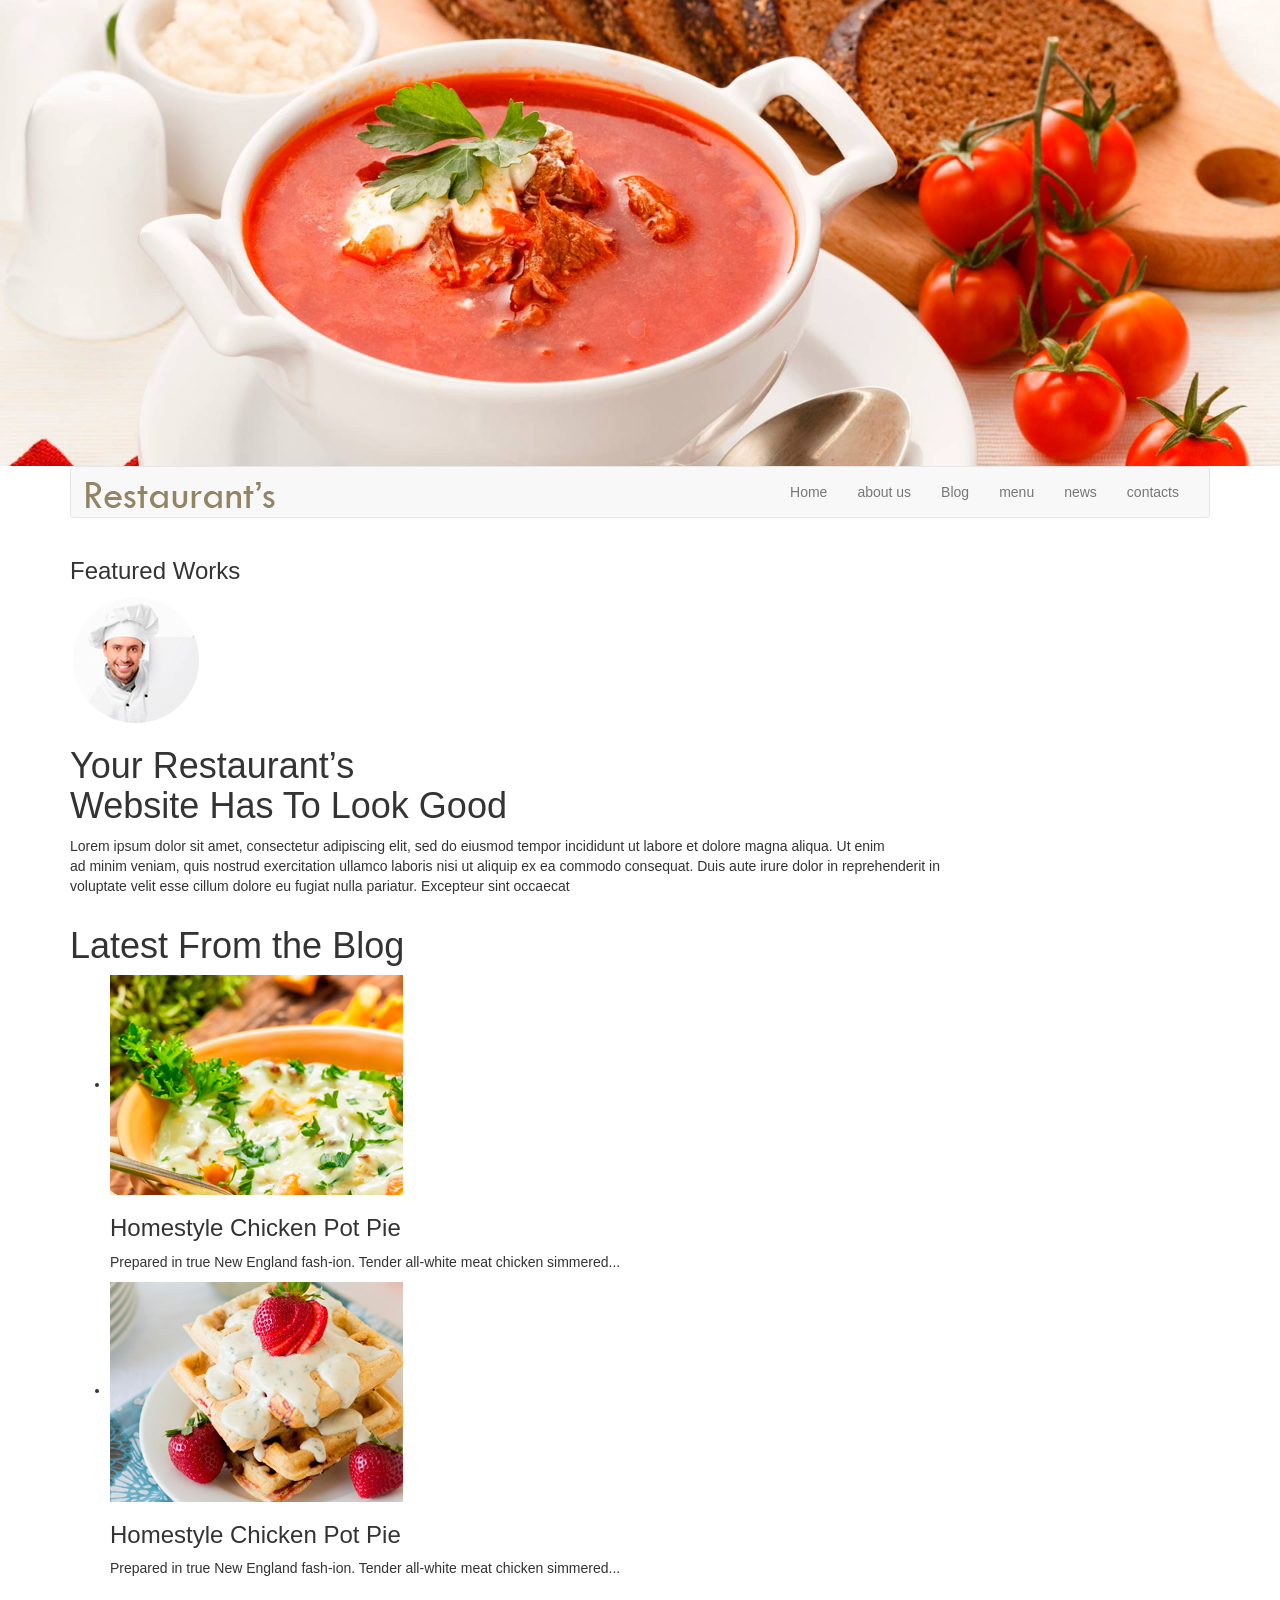
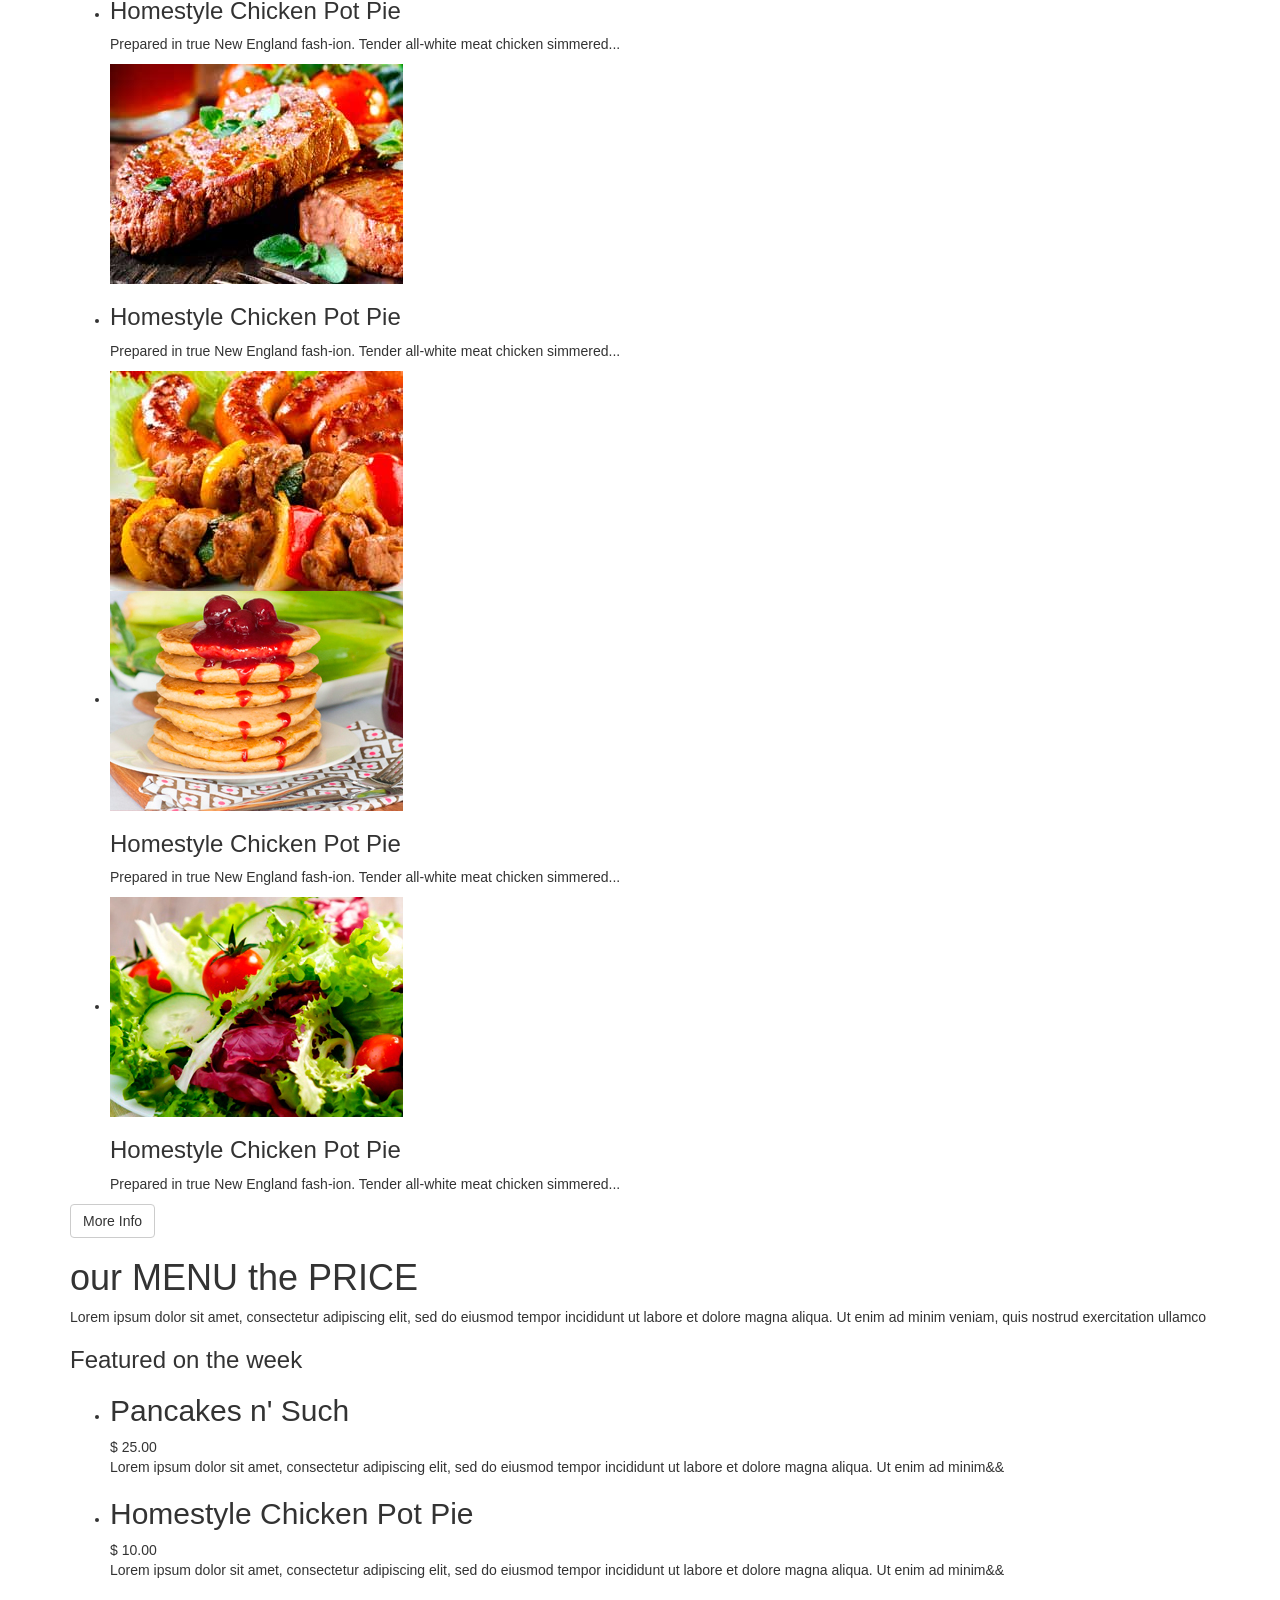
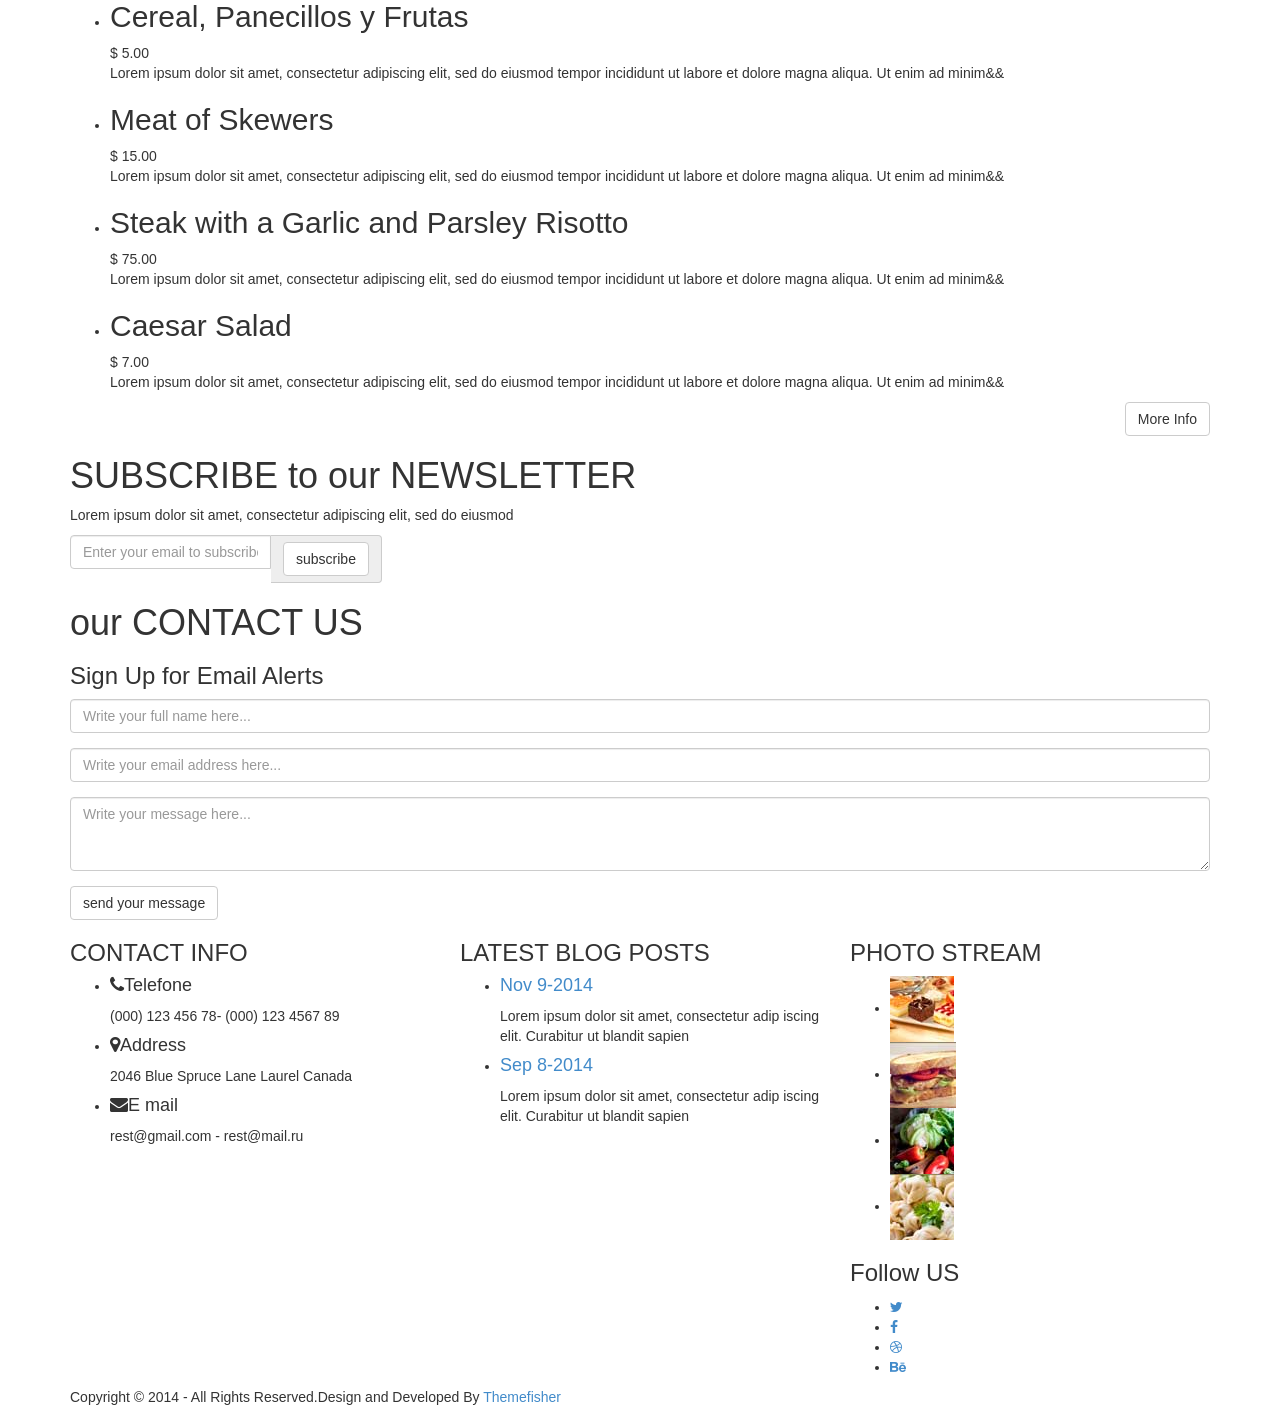
==== index.html @ 75c84257 "Initial commit" ====
<!DOCTYPE html>
<html class="no-js">

<head>
	<meta charset="utf-8">
	<meta http-equiv="X-UA-Compatible" content="IE=edge">
	<title>Restaurant One Page HTML5 Template</title>
	<meta name="description" content="">
	<meta name="viewport" content="width=device-width, initial-scale=1">
	<!-- CSS
        ================================================ -->
	<!-- Owl Carousel -->
	<link rel="stylesheet" href="css/owl.carousel.css">
	<!-- bootstrap.min css -->
	<link rel="stylesheet" href="css/bootstrap.min.css">
	<!-- Font-awesome.min css -->
	<link rel="stylesheet" href="css/font-awesome.min.css">
	<!-- Main Stylesheet -->
	<link rel="stylesheet" href="css/animate.min.css">

	<link rel="stylesheet" href="css/main.css">
	<!-- Responsive Stylesheet -->
	<link rel="stylesheet" href="css/responsive.css">
	<!-- Js -->
	<script src="js/vendor/modernizr-2.6.2.min.js"></script>
	<!-- <script src="//ajax.googleapis.com/ajax/libs/jquery/1.10.2/jquery.min.js"></script> -->
	<script>
		window.jQuery || document.write('<script src="js/vendor/jquery-1.10.2.min.js"><\/script>')
	</script>
	<script src="js/jquery.nav.js"></script>
	<script src="js/jquery.sticky.js"></script>
	<script src="js/bootstrap.min.js"></script>
	<script src="js/plugins.js"></script>
	<script src="js/wow.min.js"></script>
	<script src="js/main.js"></script>
</head>

<body>
	<!--
	header-img start 
	============================== -->
	<section id="hero-area">
		<img class="img-responsive" src="images/header.jpg" alt="">
	</section>
	<!--
    Header start 
	============================== -->
	<nav id="navigation">
		<div class="container">
			<div class="row">
				<div class="col-md-12">
					<div class="block">
						<nav class="navbar navbar-default">
							<div class="container-fluid">
								<!-- Brand and toggle get grouped for better mobile display -->
								<div class="navbar-header">
									<button type="button" class="navbar-toggle collapsed" data-toggle="collapse"
										data-target="#bs-example-navbar-collapse-1">
										<span class="sr-only">Toggle navigation</span>
										<span class="icon-bar"></span>
										<span class="icon-bar"></span>
										<span class="icon-bar"></span>
									</button>
									<a class="navbar-brand" href="#">
										<img src="images/logo.png" alt="Logo">
									</a>

								</div>

								<!-- Collect the nav links, forms, and other content for toggling -->
								<div class="collapse navbar-collapse" id="bs-example-navbar-collapse-1">
									<ul class="nav navbar-nav navbar-right" id="top-nav">
										<li><a href="#hero-area">Home</a></li>
										<li><a href="#about-us">about us</a></li>
										<li><a href="#blog">Blog</a></li>
										<li><a href="#price">menu</a></li>
										<li><a href="#subscribe">news</a></li>
										<li><a href="#contact-us">contacts</a></li>
									</ul>
								</div><!-- /.navbar-collapse -->
							</div><!-- /.container-fluid -->
						</nav>
					</div>
				</div><!-- .col-md-12 close -->
			</div><!-- .row close -->
		</div><!-- .container close -->
	</nav><!-- header close -->
	<!--
    Slider start
    ============================== -->
	<section id="slider">
		<div class="container">
			<div class="row">
				<div class="col-md-12">
					<div class="block wow fadeInUp" data-wow-duration="500ms" data-wow-delay="300ms">
						<div class="title">
							<h3>Featured <span>Works</span></h3>
						</div>
						<div id="owl-example" class="owl-carousel">
							<div>
								<img class="img-responsive" src="images/slider/slider-img-1.jpg" alt="">
							</div>
							<div>
								<img class="img-responsive" src="images/slider/slider-img-2.jpg" alt="">
							</div>
							<div>
								<img class="img-responsive" src="images/slider/slider-img-3.jpg" alt="">
							</div>
							<div>
								<img class="img-responsive" src="images/slider/slider-img-4.jpg" alt="">
							</div>
							<div>
								<img class="img-responsive" src="images/slider/slider-img-1.jpg" alt="">
							</div>
							<div>
								<img class="img-responsive" src="images/slider/slider-img-2.jpg" alt="">
							</div>
							<div>
								<img class="img-responsive" src="images/slider/slider-img-3.jpg" alt="">
							</div>
							<div>
								<img class="img-responsive" src="images/slider/slider-img-4.jpg" alt="">
							</div>

						</div>
					</div>
				</div><!-- .col-md-12 close -->
			</div><!-- .row close -->
		</div><!-- .container close -->
	</section><!-- slider close -->
	<!--
    about-us start
    ============================== -->
	<section id="about-us">
		<div class="container">
			<div class="row">
				<div class="col-md-12">
					<div class="block">
						<img class="wow fadeInUp" data-wow-duration="300ms" data-wow-delay="400ms" src="images/cooker-img.png"
							alt="cooker-img">
						<h1 class="heading wow fadeInUp" data-wow-duration="400ms" data-wow-delay="500ms">Your
							<span>Restaurant’s</span> </br> Website Has To Look <span>Good</span>
						</h1>
						<p class="wow fadeInUp" data-wow-duration="300ms" data-wow-delay="600ms">Lorem ipsum dolor sit
							amet, consectetur adipiscing elit, sed do eiusmod tempor incididunt ut labore et dolore
							magna aliqua. Ut enim </br> ad minim veniam, quis nostrud exercitation ullamco laboris nisi
							ut aliquip ex ea commodo consequat. Duis aute irure dolor in reprehenderit in </br>voluptate
							velit esse cillum dolore eu fugiat nulla pariatur. Excepteur sint occaecat</p>
					</div>
				</div><!-- .col-md-12 close -->
			</div><!-- .row close -->
		</div><!-- .containe close -->
	</section><!-- #call-to-action close -->
	<!--
    blog start
    ============================ -->
	<section id="blog">
		<div class="container">
			<div class="row">
				<div class="col-md-12">
					<div class="block">
						<h1 class="heading">Latest <span>From</span> the <span>Blog</span></h1>
						<ul>
							<li class="wow fadeInLeft" data-wow-duration="300ms" data-wow-delay="300ms">
								<div class="blog-img">
									<img src="images/blog/blog-img-1.jpg" alt="blog-img">
								</div>
								<div class="content-right">
									<h3>Homestyle Chicken Pot Pie</h3>
									<p>Prepared in true New England fash-ion. Tender all-white meat chicken simmered...
									</p>
								</div>
							</li>
							<li class="wow fadeInLeft" data-wow-duration="300ms" data-wow-delay="400ms">
								<div class="blog-img">
									<img src="images/blog/blog-img-2.jpg" alt="blog-img">
								</div>
								<div class="content-right">
									<h3>Homestyle Chicken Pot Pie</h3>
									<p>Prepared in true New England fash-ion. Tender all-white meat chicken simmered...
									</p>
								</div>
							</li>
							<li class="wow fadeInLeft" data-wow-duration="300ms" data-wow-delay="500ms">
								<div class="content-left">
									<h3>Homestyle Chicken Pot Pie</h3>
									<p>Prepared in true New England fash-ion. Tender all-white meat chicken simmered...
									</p>
								</div>
								<div class="blog-img-2">
									<img src="images/blog/blog-img-3.jpg" alt="blog-img">
								</div>
							</li>
							<li class="wow fadeInLeft" data-wow-duration="300ms" data-wow-delay="600ms">
								<div class="content-left">
									<h3>Homestyle Chicken Pot Pie</h3>
									<p>Prepared in true New England fash-ion. Tender all-white meat chicken simmered...
									</p>
								</div>
								<div class="blog-img-2">
									<img src="images/blog/blog-img-4.jpg" alt="blog-img">
								</div>
							</li>
							<li class="wow fadeInLeft" data-wow-duration="300ms" data-wow-delay="700ms">
								<div class="blog-img">
									<img src="images/blog/blog-img-5.jpg" alt="blog-img">
								</div>
								<div class="content-right">
									<h3>Homestyle Chicken Pot Pie</h3>
									<p>Prepared in true New England fash-ion. Tender all-white meat chicken simmered...
									</p>
								</div>
							</li>
							<li class="wow fadeInUp" data-wow-duration="300ms" data-wow-delay="800ms">
								<div class="blog-img">
									<img src="images/blog/blog-img-6.jpg" alt="blog-img">
								</div>
								<div class="content-right">
									<h3>Homestyle Chicken Pot Pie</h3>
									<p>Prepared in true New England fash-ion. Tender all-white meat chicken simmered...
									</p>
								</div>
							</li>
						</ul>
						<a class="btn btn-default btn-more-info wow bounceIn" data-wow-duration="500ms" data-wow-delay="1200ms"
							href="#" role="button">More Info</a>
					</div>
				</div><!-- .col-md-12 close -->
			</div><!-- .row close -->
		</div><!-- .containe close -->
	</section><!-- #blog close -->
	<!--
    price start
    ============================ -->
	<section id="price">
		<div class="container">
			<div class="row">
				<div class="col-md-12">
					<div class="block">
						<h1 class="heading wow fadeInUp" data-wow-duration="300ms" data-wow-delay="300ms">our
							<span>MENU</span> the <span>PRICE</span></h1>
						<p class="wow fadeInUp" data-wow-duration="300ms" data-wow-delay="400ms">Lorem ipsum dolor sit
							amet, consectetur adipiscing elit, sed do eiusmod tempor incididunt ut labore et dolore
							magna aliqua. Ut enim ad minim veniam, quis nostrud exercitation ullamco </p>
						<div class="pricing-list">
							<div class="title">
								<h3>Featured <span>on the week</span></h3>
							</div>
							<ul>
								<li class="wow fadeInUp" data-wow-duration="300ms" data-wow-delay="300ms">
									<div class="item">
										<div class="item-title">
											<h2>Pancakes n' Such</h2>
											<div class="border-bottom"></div>
											<span>$ 25.00</span>
										</div>
										<p>Lorem ipsum dolor sit amet, consectetur adipiscing elit, sed do eiusmod
											tempor incididunt ut labore et dolore magna aliqua. Ut enim ad minim&&</p>
									</div>
								</li>
								<li class="wow fadeInUp" data-wow-duration="300ms" data-wow-delay="400ms">
									<div class="item">
										<div class="item-title">
											<h2>Homestyle Chicken Pot Pie</h2>
											<div class="border-bottom"></div>
											<span>$ 10.00</span>
										</div>
										<p>Lorem ipsum dolor sit amet, consectetur adipiscing elit, sed do eiusmod
											tempor incididunt ut labore et dolore magna aliqua. Ut enim ad minim&&</p>
									</div>
								</li>
								<li class="wow fadeInUp" data-wow-duration="300ms" data-wow-delay="500ms">
									<div class="item">
										<div class="item-title">
											<h2>Cereal, Panecillos y Frutas </h2>
											<div class="border-bottom"></div>
											<span>$ 5.00</span>
										</div>
										<p>Lorem ipsum dolor sit amet, consectetur adipiscing elit, sed do eiusmod
											tempor incididunt ut labore et dolore magna aliqua. Ut enim ad minim&&</p>
									</div>
								</li>
								<li class="wow fadeInUp" data-wow-duration="300ms" data-wow-delay="600ms">
									<div class="item">
										<div class="item-title">
											<h2>Meat of Skewers</h2>
											<div class="border-bottom"></div>
											<span>$ 15.00</span>
										</div>
										<p>Lorem ipsum dolor sit amet, consectetur adipiscing elit, sed do eiusmod
											tempor incididunt ut labore et dolore magna aliqua. Ut enim ad minim&&</p>
									</div>
								</li>
								<li class="wow fadeInUp" data-wow-duration="300ms" data-wow-delay="700ms">
									<div class="item">
										<div class="item-title">
											<h2>Steak with a Garlic and Parsley Risotto</h2>
											<div class="border-bottom"></div>
											<span>$ 75.00</span>
										</div>
										<p>Lorem ipsum dolor sit amet, consectetur adipiscing elit, sed do eiusmod
											tempor incididunt ut labore et dolore magna aliqua. Ut enim ad minim&&</p>
									</div>
								</li>
								<li class="wow fadeInUp" data-wow-duration="300ms" data-wow-delay="800ms">
									<div class="item">
										<div class="item-title">
											<h2>Caesar Salad</h2>
											<div class="border-bottom"></div>
											<span>$ 7.00</span>
										</div>
										<p>Lorem ipsum dolor sit amet, consectetur adipiscing elit, sed do eiusmod
											tempor incididunt ut labore et dolore magna aliqua. Ut enim ad minim&&</p>
									</div>
								</li>
							</ul>
							<a class="btn btn-default pull-right wow bounceIn" data-wow-duration="500ms" data-wow-delay="1200ms"
								href="#" role="button">More Info</a>
						</div>
					</div>
				</div><!-- .col-md-12 close -->
			</div><!-- .row close -->
		</div><!-- .containe close -->
	</section><!-- #price close -->
	<!--
    subscribe start
    ============================ -->
	<section id="subscribe">
		<div class="container">
			<div class="row">
				<div class="col-md-12">
					<div class="block">
						<h1 class=" heading wow fadeInUp" data-wow-duration="300ms" data-wow-delay="300ms"> SUBSCRIBE
							<span>to our</span> NEWSLETTER</h1>
						<p class="wow fadeInUp" data-wow-duration="300ms" data-wow-delay="400ms">Lorem ipsum dolor sit
							amet, consectetur adipiscing elit, sed do eiusmod </p>
						<form class="form-inline">
							<div class="form-group">
								<div class="input-group">
									<input type="text" class="form-control" id="exampleInputAmount"
										placeholder="Enter your email to subscribe...">
									<div class="input-group-addon">
										<button class="btn btn-default" type="submit">subscribe</button>
									</div>
								</div>
							</div>
						</form>
					</div>
				</div><!-- .col-md-12 close -->
			</div><!-- .row close -->
		</div><!-- .containe close -->
	</section><!-- #subscribe close -->
	<!--
    CONTACT US  start
    ============================= -->
	<section id="contact-us">
		<div class="container">
			<div class="row">
				<div class="col-md-12">
					<div class="block">
						<h1 class="heading wow fadeInUp" data-wow-duration="500ms" data-wow-delay="300ms">our
							<span>CONTACT US</span></h1>
						<h3 class="title wow fadeInLeft" data-wow-duration="500ms" data-wow-delay="300ms">Sign Up for
							<span>Email Alerts</span> </h3>
						<form>
							<div class="form-group wow fadeInDown" data-wow-duration="500ms" data-wow-delay="600ms">
								<input type="email" class="form-control" id="exampleInputEmail1"
									placeholder="Write your full name here...">
							</div>
							<div class="form-group wow fadeInDown" data-wow-duration="500ms" data-wow-delay="800ms">
								<input type="text" class="form-control" placeholder="Write your email address here...">
							</div>
							<div class="form-group wow fadeInDown" data-wow-duration="500ms" data-wow-delay="1000ms">
								<textarea class="form-control" rows="3" placeholder="Write your message here..."></textarea>
							</div>
						</form>
						<a class="btn btn-default wow bounceIn" data-wow-duration="500ms" data-wow-delay="1300ms" href="#"
							role="button">send your message</a>
					</div>
				</div><!-- .col-md-12 close -->
			</div><!-- .row close -->
		</div><!-- .container close -->
	</section><!-- #contact-us close -->
	<!--
    footer  start
    ============================= -->
	<section id="footer">
		<div class="container">
			<div class="row">
				<div class="col-md-4">
					<div class="block wow fadeInLeft" data-wow-delay="200ms">
						<h3>CONTACT <span>INFO</span></h3>
						<div class="info">
							<ul>
								<li>
									<h4><i class="fa fa-phone"></i>Telefone</h4>
									<p>(000) 123 456 78- (000) 123 4567 89</p>

								</li>
								<li>
									<h4><i class="fa fa-map-marker"></i>Address</h4>
									<p>2046 Blue Spruce Lane Laurel Canada</p>
								</li>
								<li>
									<h4><i class="fa fa-envelope"></i>E mail</h4>
									<p>rest@gmail.com - rest@mail.ru</p>

								</li>
							</ul>
						</div>
					</div>
				</div>
				<!-- .col-md-4 close -->
				<div class="col-md-4">
					<div class="block wow fadeInLeft" data-wow-delay="700ms">
						<h3>LATEST <span>BLOG POSTS</span></h3>
						<div class="blog">
							<ul>
								<li>
									<h4><a href="#">Nov 9-2014</a></h4>
									<p>Lorem ipsum dolor sit amet, consectetur adip iscing elit. Curabitur ut blandit
										sapien</p>
								</li>
								<li>
									<h4><a href="#">Sep 8-2014</a></h4>
									<p>Lorem ipsum dolor sit amet, consectetur adip iscing elit. Curabitur ut blandit
										sapien</p>
								</li>
							</ul>
						</div>
					</div>
				</div>
				<!-- .col-md-4 close -->
				<div class="col-md-4">
					<div class="block wow fadeInLeft" data-wow-delay="1100ms">
						<div class="gallary">
							<h3>PHOTO <span>STREAM</span></h3>
							<ul>
								<li>
									<a href="#"><img src="images/photo/photo-1.jpg" alt=""></a>
								</li>
								<li>
									<a href="#"><img src="images/photo/photo-2.jpg" alt=""></a>
								</li>
								<li>
									<a href="#"><img src="images/photo/photo-3.jpg" alt=""></a>
								</li>
								<li>
									<a href="#"><img src="images/photo/photo-4.jpg" alt=""></a>
								</li>
							</ul>
						</div>
						<div class="social-media-link">
							<h3>Follow <span>US</span></h3>
							<ul>
								<li>
									<a href="#">
										<i class="fa fa-twitter"></i>
									</a>
								</li>
								<li>
									<a href="#">
										<i class="fa fa-facebook"></i>
									</a>
								</li>
								<li>
									<a href="#">
										<i class="fa fa-dribbble"></i>
									</a>
								</li>
								<li>
									<a href="#">
										<i class="fa fa-behance"></i>
									</a>
								</li>
							</ul>
						</div>
					</div>
				</div>
				<!-- .col-md-4 close -->
			</div><!-- .row close -->
		</div><!-- .containe close -->
	</section><!-- #footer close -->
	<!--
    footer-bottom  start
    ============================= -->
	<footer id="footer-bottom">
		<div class="container">
			<div class="row">
				<div class="col-md-12 col-sm-12">
					<div class="block">
						<p>Copyright &copy; 2014 - All Rights Reserved.Design and Developed By <a
								href="http://www.themefisher.com">Themefisher</a></p>
					</div>
				</div>
			</div>
		</div>
	</footer>
</body>

</html>
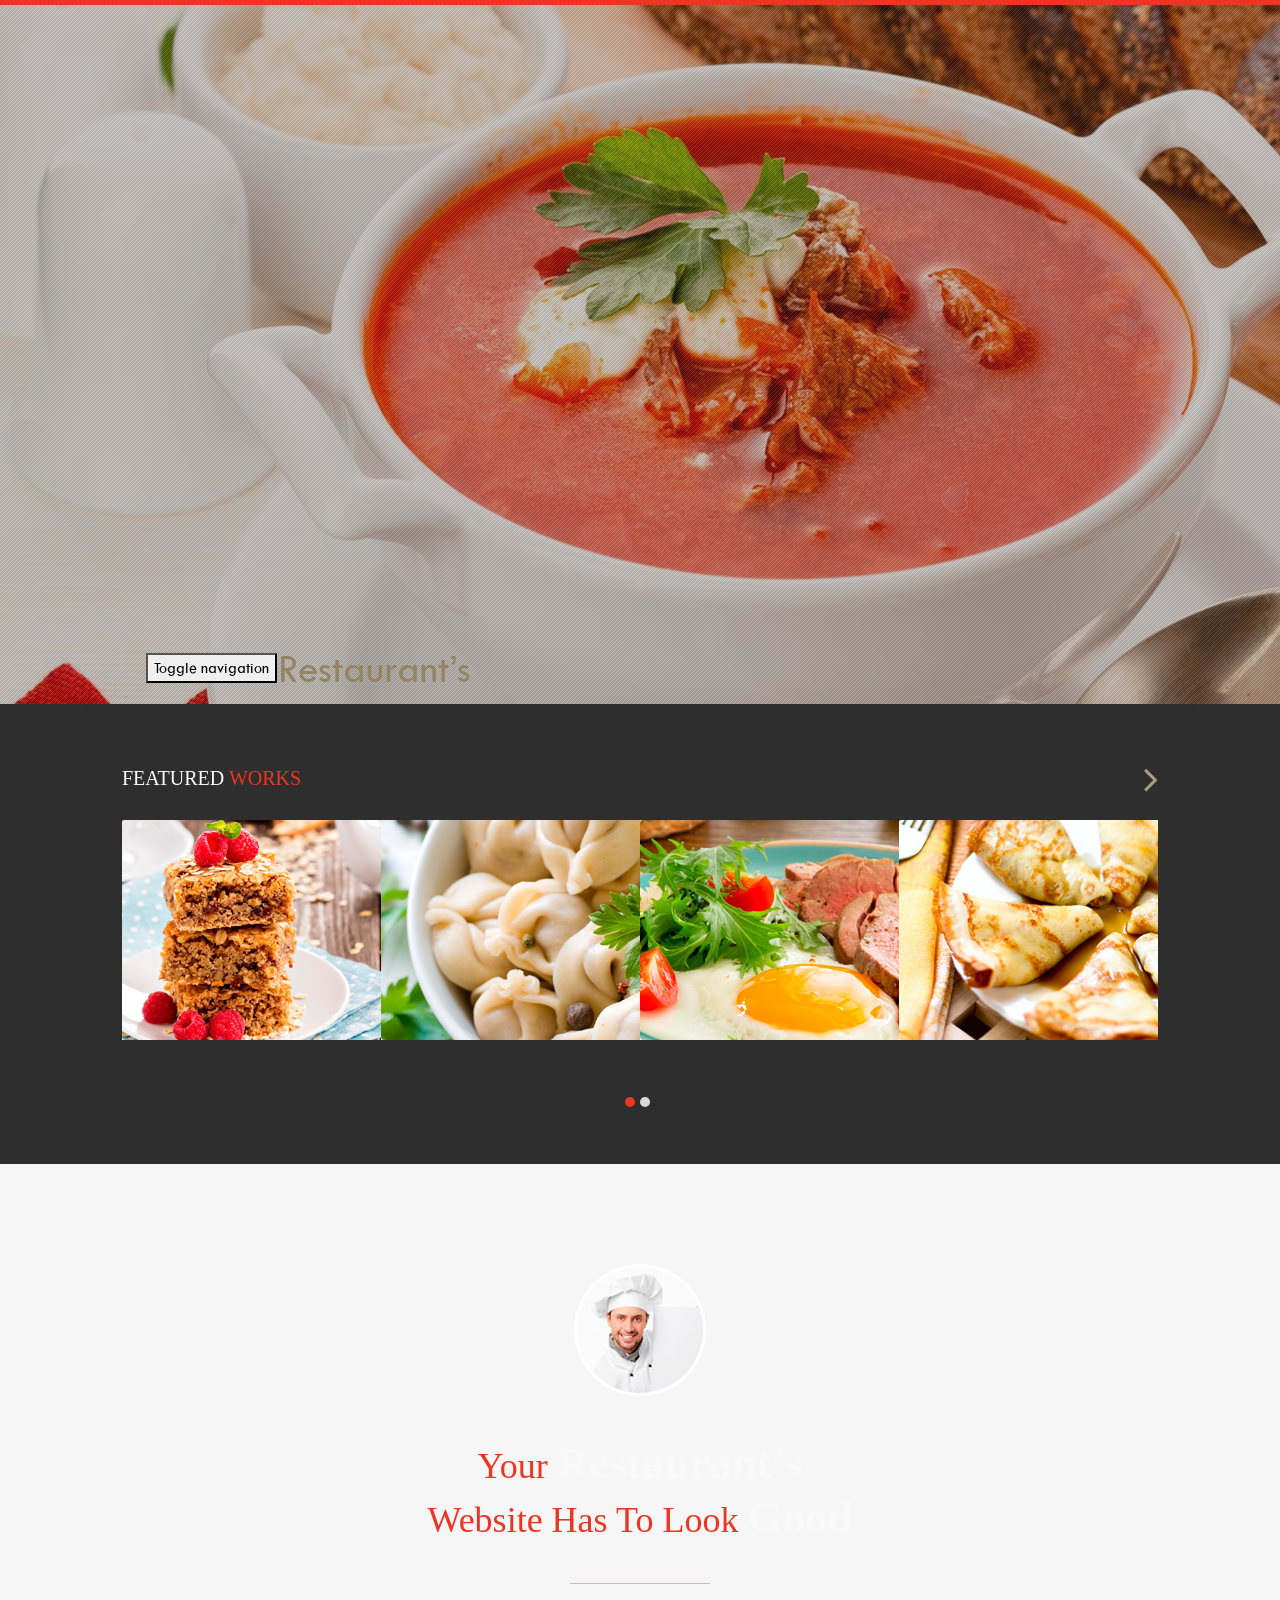
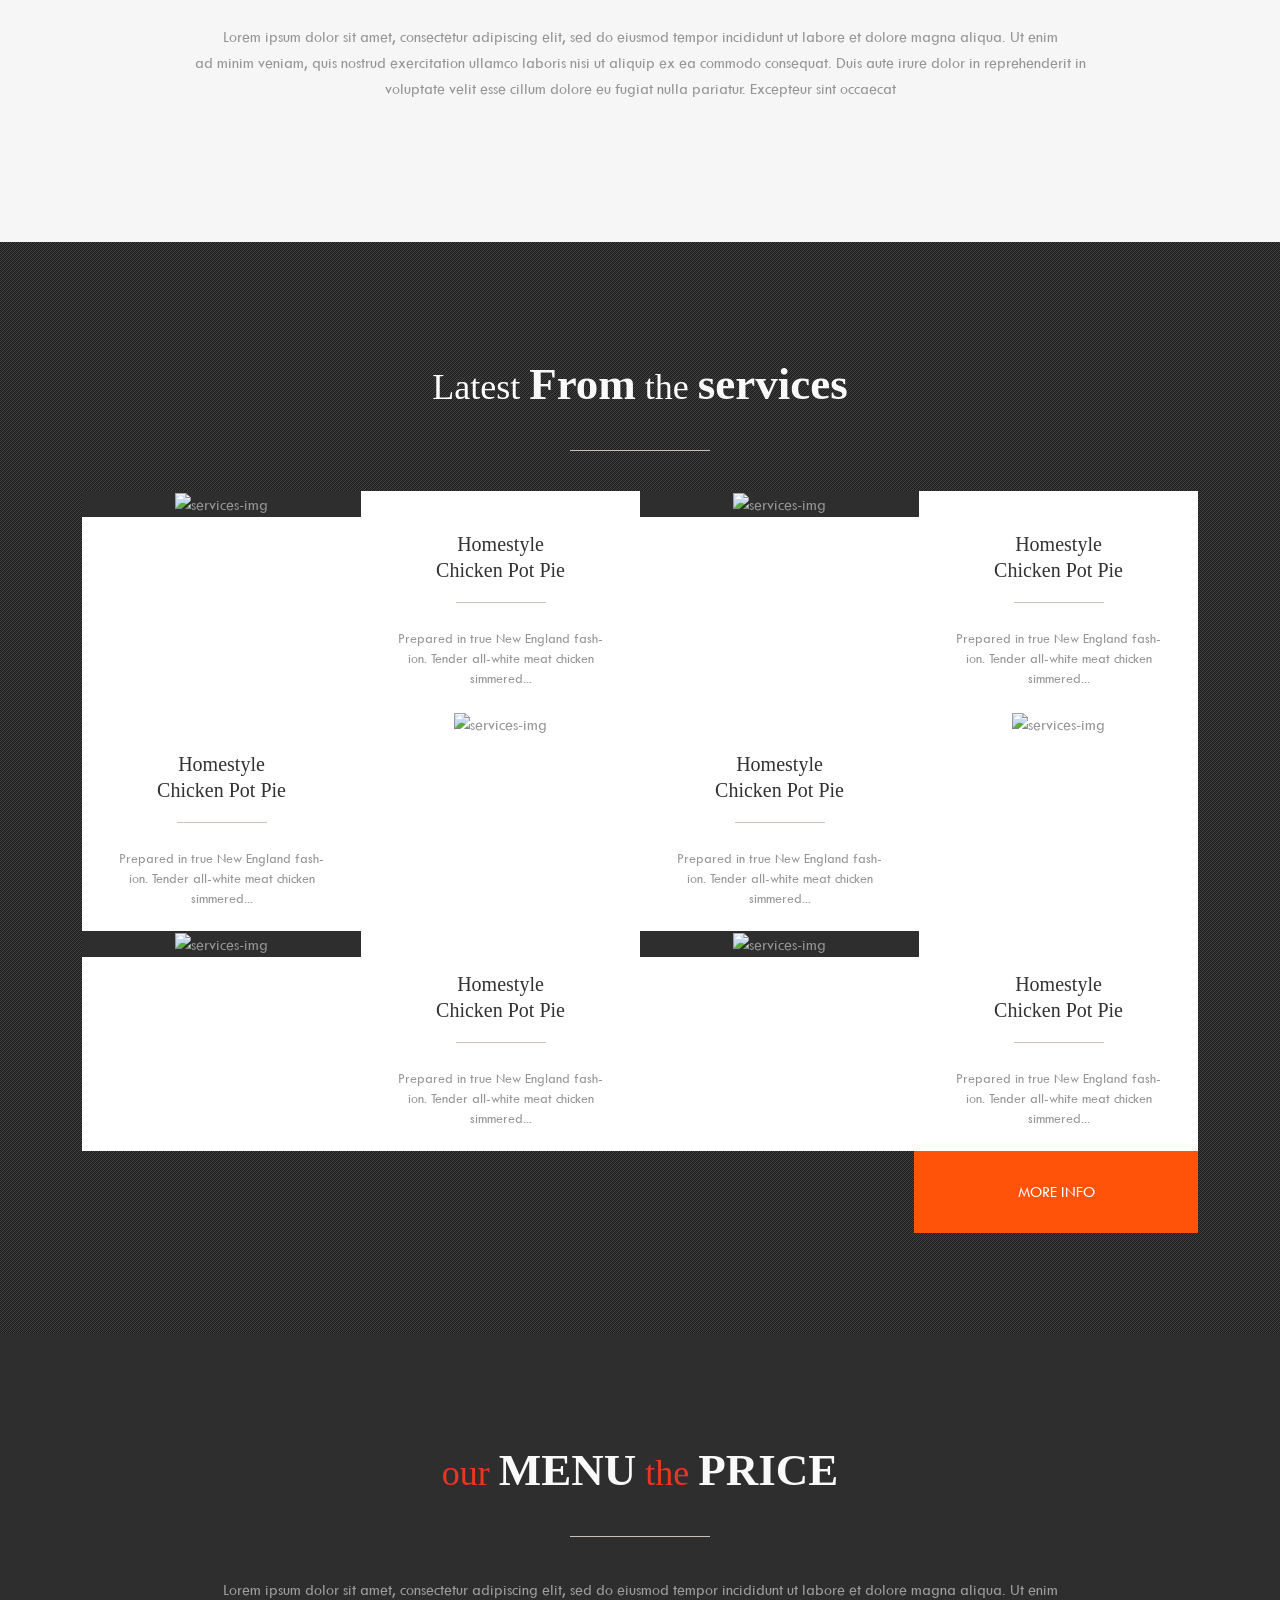
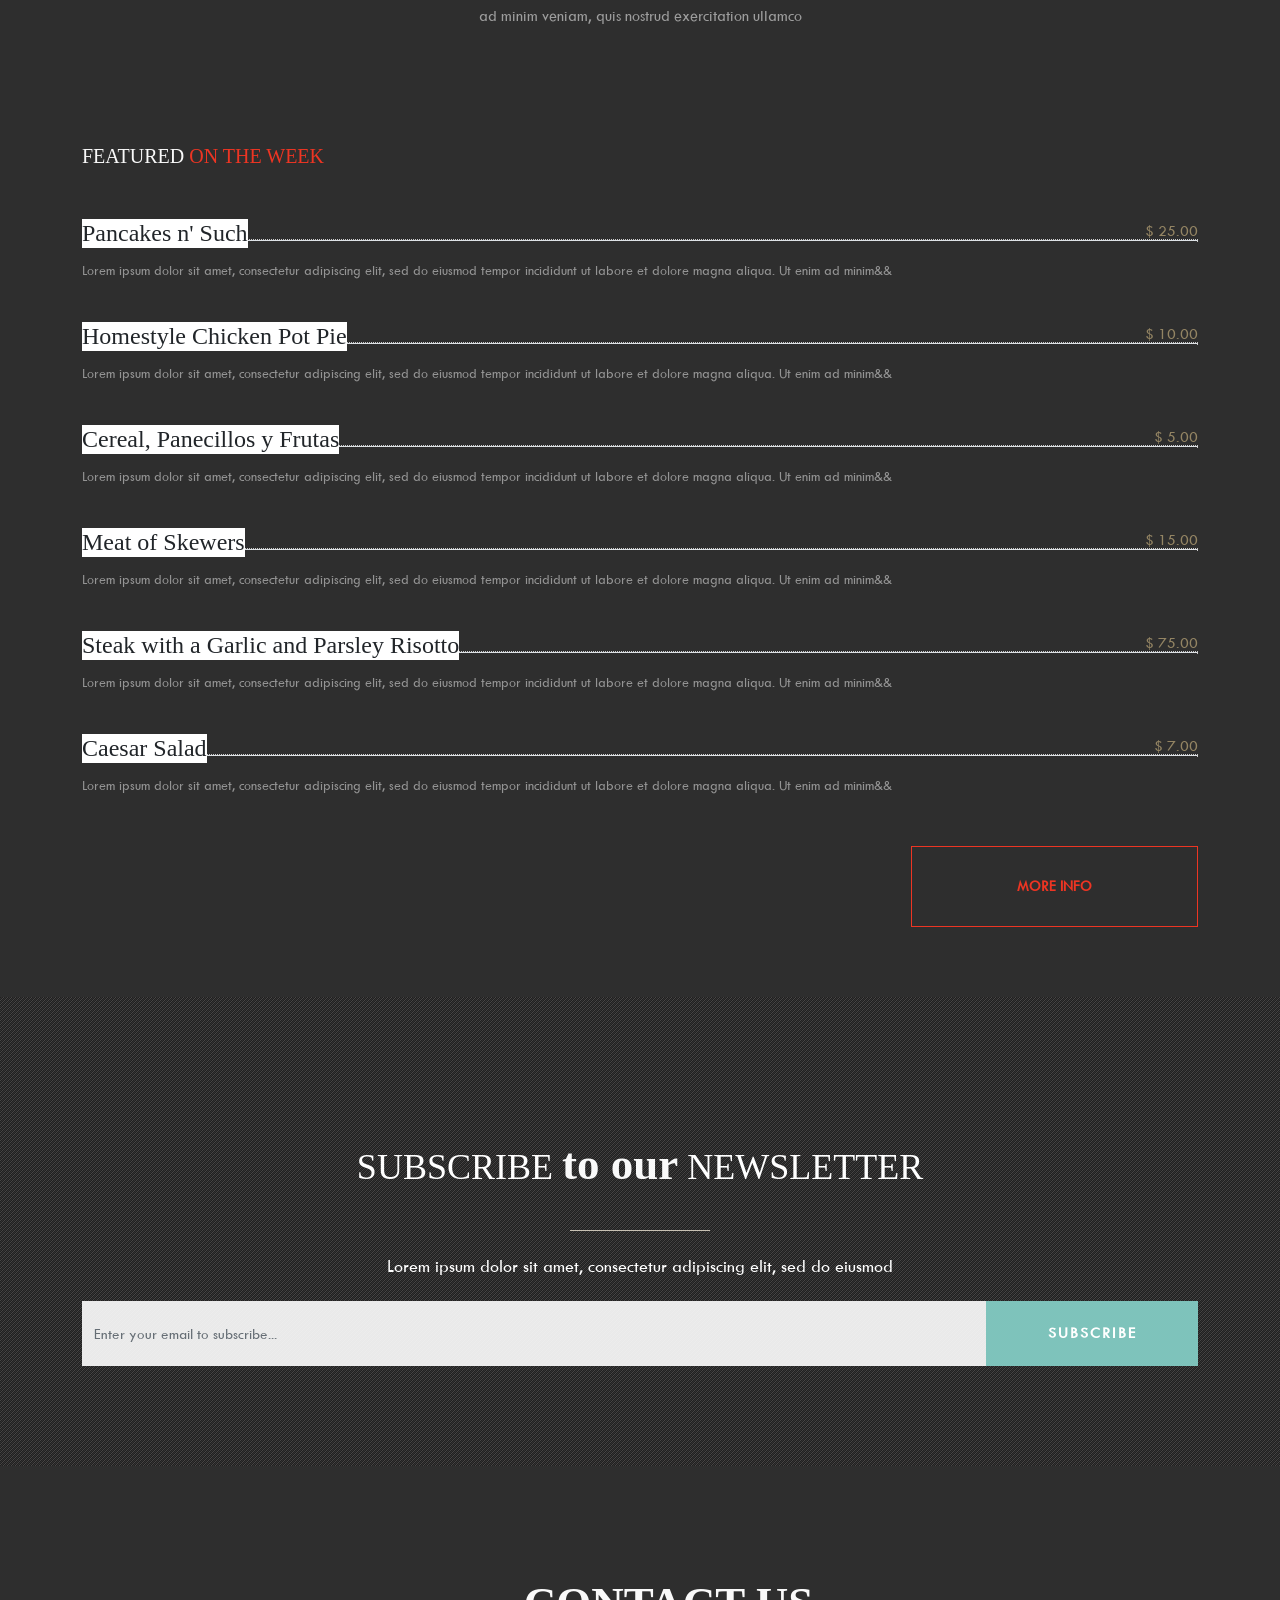
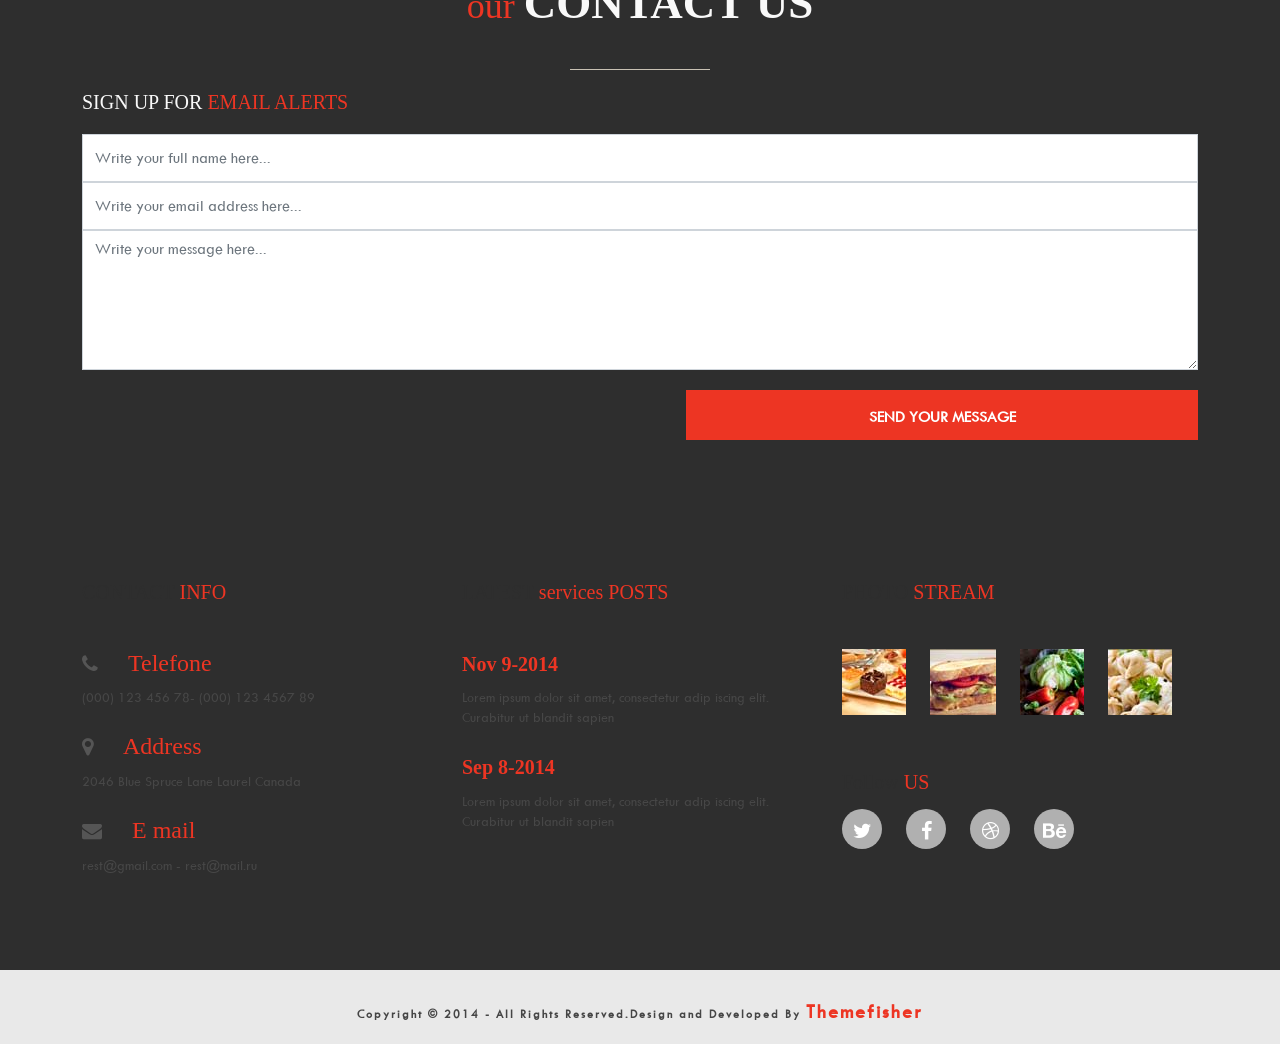
==== commit d9658e1e: "updates" ====
--- a/index.html
+++ b/index.html
@@ -4,7 +4,7 @@
 <head>
 	<meta charset="utf-8">
 	<meta http-equiv="X-UA-Compatible" content="IE=edge">
-	<title>Restaurant One Page HTML5 Template</title>
+	<title>Vigneron Wine House</title>
 	<meta name="description" content="">
 	<meta name="viewport" content="width=device-width, initial-scale=1">
 	<!-- CSS
@@ -21,18 +21,6 @@
 	<link rel="stylesheet" href="css/main.css">
 	<!-- Responsive Stylesheet -->
 	<link rel="stylesheet" href="css/responsive.css">
-	<!-- Js -->
-	<script src="js/vendor/modernizr-2.6.2.min.js"></script>
-	<!-- <script src="//ajax.googleapis.com/ajax/libs/jquery/1.10.2/jquery.min.js"></script> -->
-	<script>
-		window.jQuery || document.write('<script src="js/vendor/jquery-1.10.2.min.js"><\/script>')
-	</script>
-	<script src="js/jquery.nav.js"></script>
-	<script src="js/jquery.sticky.js"></script>
-	<script src="js/bootstrap.min.js"></script>
-	<script src="js/plugins.js"></script>
-	<script src="js/wow.min.js"></script>
-	<script src="js/main.js"></script>
 </head>
 
 <body>
@@ -72,7 +60,7 @@
 									<ul class="nav navbar-nav navbar-right" id="top-nav">
 										<li><a href="#hero-area">Home</a></li>
 										<li><a href="#about-us">about us</a></li>
-										<li><a href="#blog">Blog</a></li>
+										<li><a href="#services">services</a></li>
 										<li><a href="#price">menu</a></li>
 										<li><a href="#subscribe">news</a></li>
 										<li><a href="#contact-us">contacts</a></li>
@@ -139,12 +127,12 @@
 						<img class="wow fadeInUp" data-wow-duration="300ms" data-wow-delay="400ms" src="images/cooker-img.png"
 							alt="cooker-img">
 						<h1 class="heading wow fadeInUp" data-wow-duration="400ms" data-wow-delay="500ms">Your
-							<span>Restaurant’s</span> </br> Website Has To Look <span>Good</span>
+							<span>Restaurant’s</span> <br> Website Has To Look <span>Good</span>
 						</h1>
 						<p class="wow fadeInUp" data-wow-duration="300ms" data-wow-delay="600ms">Lorem ipsum dolor sit
 							amet, consectetur adipiscing elit, sed do eiusmod tempor incididunt ut labore et dolore
-							magna aliqua. Ut enim </br> ad minim veniam, quis nostrud exercitation ullamco laboris nisi
-							ut aliquip ex ea commodo consequat. Duis aute irure dolor in reprehenderit in </br>voluptate
+							magna aliqua. Ut enim <br> ad minim veniam, quis nostrud exercitation ullamco laboris nisi
+							ut aliquip ex ea commodo consequat. Duis aute irure dolor in reprehenderit in <br>voluptate
 							velit esse cillum dolore eu fugiat nulla pariatur. Excepteur sint occaecat</p>
 					</div>
 				</div><!-- .col-md-12 close -->
@@ -152,18 +140,18 @@
 		</div><!-- .containe close -->
 	</section><!-- #call-to-action close -->
 	<!--
-    blog start
+    services start
     ============================ -->
-	<section id="blog">
-		<div class="container">
-			<div class="row">
-				<div class="col-md-12">
-					<div class="block">
-						<h1 class="heading">Latest <span>From</span> the <span>Blog</span></h1>
+	<section id="services">
+		<div class="container">
+			<div class="row">
+				<div class="col-md-12">
+					<div class="block">
+						<h1 class="heading">Latest <span>From</span> the <span>services</span></h1>
 						<ul>
 							<li class="wow fadeInLeft" data-wow-duration="300ms" data-wow-delay="300ms">
-								<div class="blog-img">
-									<img src="images/blog/blog-img-1.jpg" alt="blog-img">
+								<div class="services-img">
+									<img src="images/services/services-img-1.jpg" alt="services-img">
 								</div>
 								<div class="content-right">
 									<h3>Homestyle Chicken Pot Pie</h3>
@@ -172,8 +160,8 @@
 								</div>
 							</li>
 							<li class="wow fadeInLeft" data-wow-duration="300ms" data-wow-delay="400ms">
-								<div class="blog-img">
-									<img src="images/blog/blog-img-2.jpg" alt="blog-img">
+								<div class="services-img">
+									<img src="images/services/services-img-2.jpg" alt="services-img">
 								</div>
 								<div class="content-right">
 									<h3>Homestyle Chicken Pot Pie</h3>
@@ -187,8 +175,8 @@
 									<p>Prepared in true New England fash-ion. Tender all-white meat chicken simmered...
 									</p>
 								</div>
-								<div class="blog-img-2">
-									<img src="images/blog/blog-img-3.jpg" alt="blog-img">
+								<div class="services-img-2">
+									<img src="images/services/services-img-3.jpg" alt="services-img">
 								</div>
 							</li>
 							<li class="wow fadeInLeft" data-wow-duration="300ms" data-wow-delay="600ms">
@@ -197,13 +185,13 @@
 									<p>Prepared in true New England fash-ion. Tender all-white meat chicken simmered...
 									</p>
 								</div>
-								<div class="blog-img-2">
-									<img src="images/blog/blog-img-4.jpg" alt="blog-img">
+								<div class="services-img-2">
+									<img src="images/services/services-img-4.jpg" alt="services-img">
 								</div>
 							</li>
 							<li class="wow fadeInLeft" data-wow-duration="300ms" data-wow-delay="700ms">
-								<div class="blog-img">
-									<img src="images/blog/blog-img-5.jpg" alt="blog-img">
+								<div class="services-img">
+									<img src="images/services/services-img-5.jpg" alt="services-img">
 								</div>
 								<div class="content-right">
 									<h3>Homestyle Chicken Pot Pie</h3>
@@ -212,8 +200,8 @@
 								</div>
 							</li>
 							<li class="wow fadeInUp" data-wow-duration="300ms" data-wow-delay="800ms">
-								<div class="blog-img">
-									<img src="images/blog/blog-img-6.jpg" alt="blog-img">
+								<div class="services-img">
+									<img src="images/services/services-img-6.jpg" alt="services-img">
 								</div>
 								<div class="content-right">
 									<h3>Homestyle Chicken Pot Pie</h3>
@@ -228,7 +216,7 @@
 				</div><!-- .col-md-12 close -->
 			</div><!-- .row close -->
 		</div><!-- .containe close -->
-	</section><!-- #blog close -->
+	</section><!-- #services close -->
 	<!--
     price start
     ============================ -->
@@ -413,8 +401,8 @@
 				<!-- .col-md-4 close -->
 				<div class="col-md-4">
 					<div class="block wow fadeInLeft" data-wow-delay="700ms">
-						<h3>LATEST <span>BLOG POSTS</span></h3>
-						<div class="blog">
+						<h3>LATEST <span>services POSTS</span></h3>
+						<div class="services">
 							<ul>
 								<li>
 									<h4><a href="#">Nov 9-2014</a></h4>
@@ -496,6 +484,25 @@
 			</div>
 		</div>
 	</footer>
+	
+	
+	
+	<!-- JS
+    ============================= -->
+	<script src="js/vendor/modernizr-2.6.2.min.js"></script>
+	<!-- <script src="//ajax.googleapis.com/ajax/libs/jquery/1.10.2/jquery.min.js"></script> -->
+	<script>
+		window.jQuery || document.write('<script src="js/vendor/jquery-1.10.2.min.js"><\/script>')
+	</script>
+	<script src="js/jquery.nav.js"></script>
+	<script src="js/jquery.sticky.js"></script>
+	<script src="js/bootstrap.min.js"></script>
+	<script src="js/plugins.js"></script>
+	<script src="js/wow.min.js"></script>
+	<script src="js/main.js"></script>
+	
+	
+	
 </body>
 
 </html>
--- a/css/main.css
+++ b/css/main.css
@@ -0,0 +1,875 @@
+/* var text-decoration */
+@font-face {
+    font-family: myfont;
+    src: url(../fonts/ufonts.com_tw-cen-mt.ttf);
+}
+
+/*--
+    Variables
+--*/
+:root {
+    --color-bg-default: #2e2e2e;
+    --color-bg-secondary: #f9f9f9;
+    --color-fg-default: #333;
+    --color-fg-primary: #6b82ff;
+    --color-fg-secondary: #748194;
+    --color-fg-selected: #fff;
+    --color-fg-muted: #9e9e9e;
+    --color-fg-accent: #e63757;
+    --color-btn-primary-bg: #fff;
+    --color-btn-primary-fg: #6b82ff;
+    --color-btn-primary-border: #6b82ff;
+    --color-btn-primary-hover-bg: #6b82ff;
+    --color-btn-primary-hover-fg: #fff;
+    --color-btn-primary-hover-border: #6b82ff;
+    --color-btn-primary-disabled-bg: #a2b0ff;
+    --color-btn-primary-disabled-fg: #fff;
+    --color-btn-primary-disabled-border: #a2b0ff;
+    --color-btn-secondary-bg: #fff;
+    --color-btn-secondary-fg: #748194;
+    --color-btn-secondary-border: #748194;
+    --color-btn-secondary-hover-bg: #748194;
+    --color-btn-secondary-hover-fg: #fff;
+    --color-btn-secondary-hover-border: #748194;
+    --color-btn-secondary-disabled-bg: #b5bbc4;
+    --color-btn-secondary-disabled-fg: #fff;
+    --color-btn-secondary-disabled-border: #b5bbc4;
+    --color-border-default: #ddd;
+    --color-border-locked: #f9f9f9;
+    --primary-color: #6b82ff;
+    --secondary-color: #748194;
+    --white-color: #fff;
+    --black-color: #333;
+    --lightgray-color: #f9f9f9;
+    --gray-color: #9e9e9e;
+    --red-color: #e63757;
+    --red-color-sec: #ed3523;
+}
+
+
+/*--
+    Custom Css
+--*/
+.font-dark {
+    color: var(--black-color);
+}
+
+.font-light {
+    color: var(--lightgray-color);
+}
+
+.font-red {
+    color: var(--red-color-sec);
+}
+
+
+/*--
+    Common Css
+--*/
+body {
+    font-family: myfont;
+    font-weight: 400;
+    border-top: 5px solid var(--red-color-sec);
+    background-color: var(--color-bg-default);
+}
+
+h1,
+h2,
+h3,
+h4,
+h5,
+h6 {
+    margin: 0px;
+    font-family: "Playfair Display", serif;
+  font-optical-sizing: auto;
+  font-weight: 300;
+  font-style: normal;
+    /*font-family: myfont;*/
+}
+
+h1 {
+    font-size: 36px;
+}
+
+h2 {
+    font-size: 24px;
+}
+
+h3 {
+    font-size: 20px;
+}
+
+p {
+    font-size: 14px;
+    font-weight: 400;
+    line-height: 20px;
+    margin: 0px;
+    font-family: myfont;
+}
+
+ul {
+    padding: 0;
+    margin: 0;
+    list-style: none;
+}
+
+a,
+a:active,
+a:focus,
+a:active {
+    text-decoration: none !important;
+    font-size: 20px;
+}
+
+/*============== Mixins style start ================*/
+.overlay-effect {
+    content: "";
+    position: absolute;
+    left: 0;
+    right: 0;
+    bottom: 0;
+    top: 0;
+    width: 100%;
+    height: 100%;
+    /*background: url("../images/overlay-pattern.png") #000000;*/
+    opacity: 0.3;
+}
+
+/*--
+    custom heading Start
+--*/
+.heading {
+    text-align: center;
+    font-weight: 500;
+    color: var(--red-color-sec);
+    padding: 40px 0px;
+    position: relative;
+}
+
+.heading span {
+    font-size: 45px;
+    color: var(--lightgray-color);
+    font-weight: 600;
+}
+
+.heading:before {
+    content: "";
+    position: absolute;
+    left: 50%;
+    bottom: 0;
+    width: 140px;
+    height: 1px;
+    background: #C8C1B3;
+    margin-left: -70px;
+}
+
+/*--
+    custom heading Start
+--*/
+.title {
+    color: var(--lightgray-color);
+    text-transform: uppercase;
+    padding: 30px 0px;
+}
+
+.title span {
+    color: var(--red-color-sec);
+}
+
+.before-border {
+    content: "";
+    position: absolute;
+    left: 50%;
+    bottom: 0;
+    width: 140px;
+    height: 1px;
+    background: #C8C1B3;
+    margin-left: -70px;
+}
+
+/*--
+    transition custom style
+--*/
+.transition {
+    -webkit-transition: .3s all;
+    -o-transition: .3s all;
+    transition: .3s all;
+}
+
+/*============== Mixins style close ================*/
+/*--
+    header-img start Start
+--*/
+#hero-area {
+    position: relative;
+}
+
+#hero-area:before {
+    content: "";
+    position: absolute;
+    left: 0;
+    right: 0;
+    bottom: 0;
+    top: 0;
+    width: 100%;
+    height: 100%;
+    background: url("../images/overlay-pattern.png") #000000;
+    opacity: 0.3;
+}
+
+.hero-image {
+    width: 100%; /* Görüntünün genişliği ekran genişliğine göre ayarlanır */
+    height: 70vh; /* Sabit bir yükseklik belirleyin (istediğiniz yüksekliği ayarlayabilirsiniz) */
+    object-fit: cover; /* Görüntünün oranlarını korurken, belirlenen yükseklikte kalmasını sağlar */
+    object-position: center; /* Görüntünün ortalanmasını sağlar */
+}
+
+/*--
+    nav Start
+--*/
+nav {
+    z-index: 99999;
+    width: 100%;
+}
+
+nav .block {
+    margin-top: -85px;
+    background: #fff;
+    padding: 25px 40px;
+    background: rgba(46, 46, 46, .89);
+}
+
+nav .block .navbar-default {
+    border: none;
+    border-radius: 0px;
+    margin-bottom: 0;
+    background: none;
+}
+
+nav .block .navbar-default .navbar-brand {
+    padding-left: 0px;
+}
+
+nav .block .navbar-default .navbar-nav {
+    padding-top: 10px;
+}
+
+nav .block .navbar-default .navbar-nav > li > a {
+    color: #2E2E2E;
+    padding: 10px 0px;
+    margin: 0px 15px;
+    font-size: 15px;
+    text-transform: uppercase;
+}
+
+nav .block .navbar-default .navbar-nav > li > a:before {
+    background-color: transparent;
+    content: "";
+    position: absolute;
+    left: 0;
+    bottom: 0;
+    display: block;
+    height: 2px;
+    -webkit-transition: .3s all;
+    -o-transition: .3s all;
+    transition: .3s all;
+    width: 0;
+}
+
+nav .block .navbar-default .navbar-nav > li > a:hover:before {
+    background-color: #e94c3d;
+    content: "";
+    width: 100%;
+}
+
+nav .block .navbar-default .navbar-nav > li.current > a {
+    color: #2E2E2E;
+    padding: 10px 0px;
+    margin: 0px 15px;
+}
+
+nav .block .navbar-default .navbar-nav > li.current > a:before {
+    background-color: transparent;
+    content: "";
+    position: absolute;
+    left: 0;
+    bottom: 0;
+    display: block;
+    height: 2px;
+    -webkit-transition: .3s all;
+    -o-transition: .3s all;
+    transition: .3s all;
+    width: 100%;
+    background-color: #e94c3d;
+}
+
+nav .block .navbar-default .navbar-nav > .active > a,
+nav .block .navbar-default .navbar-nav > .active > a:focus,
+nav .block .navbar-default .navbar-nav > .active > a:hover {
+    background: none;
+}
+
+nav .block .navbar-default .navbar-nav > .active > a:before,
+nav .block .navbar-default .navbar-nav > .active > a:focus:before,
+nav .block .navbar-default .navbar-nav > .active > a:hover:before {
+    content: "";
+    position: absolute;
+    bottom: 0px;
+    width: 100%;
+    height: 2px;
+    background: var(--red-color-sec);
+}
+
+/*--
+    slider Start
+--*/
+#slider {
+    padding: 50px 0px;
+}
+
+#slider .block {
+    padding: 0px 40px;
+}
+
+#slider .block .title {
+    padding: 0px;
+}
+
+#slider .block .owl-carousel {
+    padding-top: 30px;
+    position: relative;
+    text-align: center;
+}
+
+#slider .block .owl-carousel img {
+    padding-right: 30px;
+    border-radius: 2px;
+    padding-bottom: 50px;
+}
+
+#slider .block .owl-carousel .owl-pagination .active {
+    background: var(--red-color-sec);
+}
+
+#slider .block .owl-carousel .owl-pagination div {
+    background: #DADADA;
+    border-radius: 100%;
+    display: inline-block;
+    height: 10px;
+    margin-right: 5px;
+    width: 10px;
+}
+
+#slider .block .owl-carousel .owl-buttons {
+    position: absolute;
+    right: 0;
+    top: -40px;
+    font-size: 40px;
+    color: #AA9D84;
+}
+
+/*--
+    about-us Start
+--*/
+#about-us {
+    padding: 100px 0px;
+    background: #F6F6F6;
+}
+
+#about-us .block {
+    text-align: center;
+}
+
+#about-us .block p {
+    color: #959595;
+    font-size: 16px;
+    line-height: 26px;
+    padding: 40px 0px;
+}
+
+/*--
+    services Start
+--*/
+#services {
+    padding-top: 75px;
+    padding-bottom: 100px;
+    background: url("../images/photo/Vigneron%20DeCamondo%20Galata.jpg");
+    background-repeat: no-repeat;
+    background-size: cover;
+    background-attachment: fixed;
+    position: relative;
+}
+
+#services:before {
+    content: "";
+    position: absolute;
+    left: 0;
+    right: 0;
+    bottom: 0;
+    top: 0;
+    width: 100%;
+    height: 100%;
+    background: url("../images/overlay-pattern.png") #000000;
+    opacity: 0.3;
+}
+
+#services .block .heading {
+    color: #fff;
+}
+
+#services .block ul {
+    padding-top: 40px;
+}
+
+#services .block ul li {
+    overflow: hidden;
+    width: 50%;
+    float: left;
+    background: #fff;
+    text-align: center;
+    color: #959595;
+    transform: 1s;
+}
+
+#services .block ul li:hover img {
+    transform: scale(1.2) rotate(10deg);
+}
+
+#services .block ul li h3 {
+    color: #323232;
+    padding: 0px 40px 20px;
+    line-height: 26px;
+    position: relative;
+}
+
+#services .block ul li h3:before {
+    content: "";
+    position: absolute;
+    left: 50%;
+    bottom: 0;
+    width: 90px;
+    height: 1px;
+    background: #CBC4B5;
+    margin-left: -45px;
+}
+
+#services .block ul li p {
+    padding-top: 25px;
+}
+
+#services .block ul li .services-img {
+    float: left;
+    width: 50%;
+    height: 100%;
+    background: var(--color-bg-default);
+    overflow: hidden;
+}
+
+#services .block ul li .services-img img {
+    -webkit-transition: all 0.8s ease-out;
+    -o-transition: all 0.8s ease-out;
+    transition: all 0.8s ease-out;
+}
+
+#services .block ul li .services-img-2 {
+    width: 50%;
+    float: right;
+    overflow: hidden;
+}
+
+#services .block ul li .services-img-2 img {
+    -webkit-transition: all 0.8s ease-out;
+    -o-transition: all 0.8s ease-out;
+    transition: all 0.8s ease-out;
+    width: 100%;
+}
+
+#services .block ul li .content-right {
+    padding: 40px 35px 23px;
+    font-size: 16px;
+    line-height: 26px;
+    float: right;
+    width: 50%;
+    height: 100%;
+    position: relative;
+}
+
+#services .block ul li .content-right:after {
+    content: "";
+    position: absolute;
+    left: 0;
+    bottom: 0;
+    right: 0;
+    top: 50%;
+    width: 30px;
+    height: 30px;
+    margin-top: -15px;
+    background: #fff;
+    transform: rotate(45deg);
+    margin-left: -15px;
+}
+
+#services .block ul li .content-left {
+    padding: 40px 35px 23px;
+    width: 50%;
+    height: 100%;
+    float: left;
+    position: relative;
+    z-index: 999;
+}
+
+#services .block ul li .content-left:after {
+    content: "";
+    position: absolute;
+    right: -15px;
+    top: 50%;
+    width: 30px;
+    height: 30px;
+    margin-top: 0px;
+    background: #fff;
+    transform: rotate(45deg);
+}
+
+#services .block .btn-more-info {
+    float: right;
+    padding: 28px 102.5px;
+    border-radius: 0px;
+    background: #ff530a;
+    color: #fff;
+    border: 1px solid transparent;
+    text-transform: uppercase;
+    font-weight: 500;
+    font-size: 16px;
+    -webkit-transition: .3s all;
+    -o-transition: .3s all;
+    transition: .3s all;
+}
+
+#services .block .btn-more-info:hover {
+    background: transparent;
+    color: #ff530a;
+    border: 1px solid #ff530a;
+}
+
+/*--
+    price Start
+--*/
+#price {
+    padding: 70px 0px;
+}
+
+#price .block > p {
+    color: #9D9D9D;
+    font-size: 16px;
+    line-height: 26px;
+    padding: 40px 133px 0;
+    text-align: center;
+}
+
+#price .block .pricing-list {
+    padding-top: 85px;
+}
+
+#price .block .pricing-list ul {
+    padding: 0 0 30px;
+    margin: 0;
+}
+
+#price .block .pricing-list ul li {
+    padding: 21px 0px;
+}
+
+#price .block .pricing-list ul li .item .item-title {
+    position: relative;
+}
+
+#price .block .pricing-list ul li .item .item-title h2 {
+    display: inline-block;
+    position: relative;
+    z-index: 99;
+    background: #fff;
+}
+
+#price .block .pricing-list ul li .item .item-title .border-bottom {
+    position: absolute;
+    top: 0;
+    width: 100%;
+    height: 1px;
+    border: 1px dotted #C9C9C9;
+    margin-top: 20px;
+}
+
+#price .block .pricing-list ul li .item .item-title span {
+    float: right;
+    color: #938463;
+}
+
+#price .block .pricing-list ul li .item p {
+    padding: 12px 0 0px;
+    color: #949494;
+}
+
+#price .block .pricing-list .btn {
+    padding: 28px 105px;
+    border-radius: 0px;
+    background: none;
+    color: var(--red-color-sec);
+    border: 1px solid var(--red-color-sec);
+    font-size: 15px;
+    text-transform: uppercase;
+    font-weight: 600;
+    -webkit-transition: .3s all;
+    -o-transition: .3s all;
+    transition: .3s all;
+}
+
+#price .block .pricing-list .btn:hover {
+    background: #ff530a;
+    color: #fff;
+}
+
+/*--
+    subscribe Start
+--*/
+#subscribe {
+    padding: 100px 0px;
+    text-align: center;
+    background: url("../images/subscribe-bg.jpg");
+    background-repeat: no-repeat;
+    background-attachment: fixed;
+    background-size: cover;
+    position: relative;
+}
+
+#subscribe:before {
+    content: "";
+    position: absolute;
+    left: 0;
+    right: 0;
+    bottom: 0;
+    top: 0;
+    width: 100%;
+    height: 100%;
+    background: url("../images/overlay-pattern.png") #000000;
+    opacity: 0.3;
+}
+
+#subscribe .block h1.heading {
+    color: #fff;
+}
+
+#subscribe .block p {
+    padding: 25px 0px;
+    color: #fff;
+    font-size: 18px;
+}
+
+#subscribe .block form .form-control {
+    width: 450px;
+    background: #fff;
+    opacity: 0.9;
+    border: none;
+    height: 65px;
+    border-radius: 0px;
+    font-size: 15px;
+}
+
+#subscribe .block form .input-group-addon {
+    padding: 0px;
+    border: none;
+    background: none;
+}
+
+#subscribe .block form .input-group-addon button {
+    width: 212px;
+    height: 65px;
+    border: none;
+    border-radius: 0px;
+    background: #7EC3BB;
+    color: #fff;
+    font-weight: 600;
+    font-size: 16px;
+    letter-spacing: 2px;
+    text-transform: uppercase;
+    -webkit-transition: .3s all;
+    -o-transition: .3s all;
+    transition: .3s all;
+}
+
+#subscribe .block form .input-group-addon button:hover {
+    background: #69a8a1;
+}
+
+/*--
+    contact-us Start
+--*/
+#contact-us {
+    padding: 70px 0px;
+}
+
+#contact-us .block .title {
+    padding: 20px 0;
+}
+
+#contact-us .block form {
+    padding-bottom: 20px;
+}
+
+#contact-us .block form input {
+    height: 48px;
+    border-radius: 0px;
+    box-shadow: none;
+    -webkit-transition: .3s all;
+    -o-transition: .3s all;
+    transition: .3s all;
+}
+
+#contact-us .block form input:focus {
+    border: 1px solid #7EC3BB;
+}
+
+#contact-us .block form textarea {
+    height: 140px;
+    border-radius: 0px;
+    box-shadow: none;
+    -webkit-transition: .3s all;
+    -o-transition: .3s all;
+    transition: .3s all;
+}
+
+#contact-us .block form textarea:focus {
+    border: 1px solid #7EC3BB;
+}
+
+#contact-us .block a {
+    background: var(--red-color-sec);
+    float: right;
+    color: #fff;
+    font-weight: 600;
+    text-transform: uppercase;
+    border-radius: 0px;
+    border: 0px;
+    width: 512px;
+    height: 50px;
+    padding-top: 15px;
+    -webkit-transition: .3s all;
+    -o-transition: .3s all;
+    transition: .3s all;
+}
+
+/*--
+    footer Start
+--*/
+#footer {
+    padding: 70px 0px;
+}
+
+#footer .block h3 {
+    color: #2E2E2E;
+    padding-bottom: 25px;
+}
+
+#footer .block h3 span {
+    color: var(--red-color-sec);
+}
+
+#footer .block .services ul,
+#footer .block .info ul,
+#footer .block .gallary ul {
+    padding-top: 20px;
+}
+
+#footer .block .services ul li,
+#footer .block .info ul li,
+#footer .block .gallary ul li {
+    margin-bottom: 25px;
+    display: inline-block;
+    margin-right: 20px;
+}
+
+#footer .block .services ul li h4,
+#footer .block .info ul li h4,
+#footer .block .gallary ul li h4 {
+    padding-bottom: 10px;
+    display: block;
+    color: var(--red-color-sec);
+}
+
+#footer .block .services ul li h4 i,
+#footer .block .info ul li h4 i,
+#footer .block .gallary ul li h4 i {
+    color: #555;
+    margin-right: 30px;
+    font-size: 20px;
+}
+
+#footer .block .services ul li h4 a,
+#footer .block .info ul li h4 a,
+#footer .block .gallary ul li h4 a {
+    color: var(--red-color-sec);
+    font-size: 20px;
+    font-weight: 600;
+}
+
+#footer .block .services ul li p,
+#footer .block .info ul li p,
+#footer .block .gallary ul li p {
+    color: #474747;
+    font-size: 14px;
+}
+
+#footer .block .social-media-link h3 {
+    font-size: 20px;
+    padding-bottom: 15px;
+    padding-top: 30px;
+}
+
+#footer .block .social-media-link h3 span {
+    color: var(--red-color-sec);
+}
+
+#footer .block .social-media-link ul li {
+    display: inline-block;
+    margin-right: 20px;
+}
+
+#footer .block .social-media-link ul li a {
+    display: block;
+    width: 40px;
+    height: 40px;
+    text-align: center;
+    font-size: 20px;
+    padding-top: 8px;
+    border-radius: 100%;
+    background: #B0B0B0;
+    color: #FFFFFF;
+    -webkit-transition: .3s all;
+    -o-transition: .3s all;
+    transition: .3s all;
+}
+
+#footer .block .social-media-link ul li a:hover {
+    background: var(--red-color-sec);
+    color: #fff;
+}
+
+/*--
+    footer-bottom Start
+--*/
+#footer-bottom {
+    background: #E9E9E9;
+    padding: 20px 0px;
+}
+
+#footer-bottom p {
+    text-align: center;
+    padding-top: 12px;
+    color: #454545;
+    font-size: 12px;
+    font-weight: 600;
+    letter-spacing: 2px;
+}
+
+#footer-bottom p a {
+    color: var(--red-color-sec);
+}
--- a/css/responsive.css
+++ b/css/responsive.css
@@ -0,0 +1,362 @@
+/*		Tablet Layout: 768px.
+		Gutters: 24px.
+		Outer margins: 28px.
+		Inherits styles from: Default Layout.
+-----------------------------------------------------------------
+cols    1     2      3      4      5      6      7      8
+px      68    160    252    344    436    528    620    712    */
+@media only screen and (min-width: 768px) and (max-width: 991px) {
+  /*--
+    custom heading Start
+--*/
+  .title {
+    text-align: left;
+  }
+  /*--
+    nav Start
+--*/
+  nav .block {
+    padding-left: 0px;
+    padding-right: 0px;
+    padding-top: 20px;
+  }
+  nav .block .navbar-brand img {
+    padding-left: 25px;
+  }
+  /*--
+    slider Start
+--*/
+  #slider .block h3 {
+    text-align: left;
+  }
+  #slider .block .owl-carousel img {
+    padding-right: 0px;
+    width: 95%;
+  }
+  /*--
+    services Start
+--*/
+  #services .block {
+    text-align: center;
+  }
+  #services .block ul {
+    padding-bottom: 40px;
+  }
+  #services .block ul li {
+    width: 100%;
+  }
+  #services .block ul li h3 {
+    padding: 0px 0px 30px;
+  }
+  #services .block ul li .services-img {
+    width: 50%;
+  }
+  #services .block ul li .services-img img {
+    width: 100%;
+  }
+  #services .block ul li .services-img-2 {
+    width: 50%;
+  }
+  #services .block ul li .services-img-2 img {
+    width: 100%;
+  }
+  #services .block ul li .content-left {
+    padding: 40px 20px 0;
+  }
+  #services .block ul li .content-right {
+    padding: 40px 20px 0;
+  }
+  #services .block .btn-more-info {
+    float: none;
+    margin-top: 30px;
+  }
+  #services .block .btn-more-info:hover {
+    border-radius: 10px;
+  }
+  /*--
+    price Start
+--*/
+  #price .block p {
+    padding: 30px 0 0;
+  }
+  #price .block .pricing-list {
+    text-align: left;
+  }
+  /*--
+    contact-us Start
+--*/
+  #contact-us {
+    padding: 60px 0 0;
+  }
+  #contact-us .block {
+    text-align: center;
+  }
+  #contact-us .block .title {
+    text-align: left;
+  }
+  #contact-us .block a {
+    padding: 15px 80px;
+    float: inherit;
+  }
+  /*--
+    footer Start
+--*/
+  #footer .block {
+    padding-bottom: 20px;
+  }
+  #footer .block h3 {
+    padding-bottom: 10px;
+  }
+  /*--
+    footer-bottom Start
+--*/
+  #footer-bottom .block .navbar-nav {
+    float: inherit;
+    width: 70%;
+    margin: 0 auto;
+  }
+  #footer-bottom .block p {
+    text-align: center;
+    padding-top: 0px;
+  }
+}
+/*		Mobile Layout: 320px.
+		Gutters: 24px.
+		Outer margins: 34px.
+		Inherits styles from: Default Layout.
+---------------------------------------------
+cols    1     2      3
+px      68    160    252    */
+@media only screen and (max-width: 767px) {
+  /*--
+    custom heading Start
+--*/
+  .heading {
+    text-align: center;
+    font-size: 22px;
+  }
+  .heading span {
+    font-size: 28px;
+  }
+  /*--
+    custom heading Start
+--*/
+  .title {
+    text-align: left;
+  }
+  /*--
+    nav Start
+--*/
+  nav {
+    position: relative;
+  }
+  nav .block {
+    padding: 0px;
+    margin-bottom: 0px;
+    background: -webkit-linear-gradient(right, rgba(255, 255, 255, 0.6), #ffffff);
+    background: -o-linear-gradient(right, rgba(255, 255, 255, 0.6), #ffffff);
+    background: -moz-linear-gradient(right, rgba(255, 255, 255, 0.6), #ffffff);
+    background: linear-gradient(right, rgba(255, 255, 255, 0.6), #ffffff);
+  }
+  nav .block .navbar-brand img {
+    padding-left: 10px;
+  }
+  nav .block .navbar-default {
+    margin-top: 10px;
+    padding: 3px 0;
+  }
+  nav .block .navbar-default .navbar-header {
+    padding-bottom: 15px;
+    margin-top: 0px;
+  }
+  nav .block .navbar-default .navbar-header .navbar-toggle {
+    margin-top: 15px;
+    border: none;
+  }
+  nav .block .navbar-default .navbar-header .navbar-toggle .icon-bar {
+    background: #e94c3d;
+  }
+  nav .block .navbar-default .navbar-header .navbar-toggle:focus {
+    background: none;
+  }
+  nav .block .navbar-default .navbar-header .navbar-toggle:active {
+    background: none;
+  }
+  nav .block .navbar-default .navbar-header .navbar-toggle:hover {
+    background: none;
+  }
+  /*--
+    slider Start
+--*/
+  #slider .block {
+    padding-left: 0px;
+    padding-right: 0px;
+  }
+  #slider .block .owl-carousel {
+    padding-top: 30px;
+    position: relative;
+  }
+  #slider .block .owl-carousel div img {
+    width: 100%;
+    height: 220px;
+    border-radius: 5px;
+    padding-right: 0px;
+  }
+  /*--
+    about-us Start
+--*/
+  #about-us {
+    padding: 70px 0;
+  }
+  #about-us .block p {
+    padding: 40px 0px 0px;
+  }
+  /*--
+    custom title Start
+--*/
+  #title h2 {
+    font-size: 20px;
+  }
+  #title h2 span {
+    font-size: 25px;
+  }
+  /*--
+    services Start
+--*/
+  #services .block ul {
+    padding-bottom: 30px;
+  }
+  #services .block ul li {
+    float: none;
+    width: 100%;
+    height: 100%;
+  }
+  #services .block ul li .services-img {
+    float: none;
+    width: 100%;
+  }
+  #services .block ul li .services-img img {
+    width: 100%;
+  }
+  #services .block ul li .services-img-2 {
+    float: none;
+    width: 100%;
+  }
+  #services .block ul li .services-img-2 img {
+    width: 100%;
+  }
+  #services .block ul li .content-right {
+    float: none;
+    width: 100%;
+    padding: 20px 35px;
+  }
+  #services .block ul li .content-right:after {
+    display: none;
+  }
+  #services .block ul li .content-left {
+    float: none;
+    width: 100%;
+    padding: 20px 35px;
+  }
+  #services .block ul li .content-left:after {
+    display: none;
+  }
+  #services .block .btn-more-info {
+    float: none;
+    margin-top: 30px;
+    padding: 28px 85px;
+  }
+  #services .block .btn-more-info:hover {
+    border-radius: 10px;
+  }
+  /*--
+    price Start
+--*/
+  #price .block p {
+    padding: 40px 0px 0px;
+  }
+  #price .block .pricing-list {
+    text-align: left;
+  }
+  #price .block .pricing-list ul li .item {
+    float: none;
+  }
+  #price .block .pricing-list ul li .item .item-title .border-bottom {
+    display: none;
+  }
+  #price .block .pricing-list ul li .item .item-title span {
+    padding-top: 10px;
+    display: block;
+    float: none;
+  }
+  #price .block .pricing-list .btn {
+    float: inherit;
+    padding: 28px 100px;
+  }
+  /*--
+    subscribe Start
+--*/
+  #subscribe .block h1 {
+    font-size: 30px;
+  }
+  #subscribe .block h1 span {
+    font-size: 25px;
+  }
+  #subscribe .block form .form-group .input-group {
+    width: 100%;
+  }
+  #subscribe .block form .form-group .input-group .form-control {
+    width: 100%;
+    background: #fff;
+    opacity: 0.9;
+    border: none;
+    height: 65px;
+    border-radius: 0px;
+    float: inherit;
+  }
+  #subscribe .block form .form-group .input-group .input-group-addon {
+    padding: 0px;
+    border: none;
+    background: none;
+    display: block;
+    margin-top: 20px;
+  }
+  /*--
+    contact-us Start
+--*/
+  #contact-us {
+    padding: 60px 0 0;
+  }
+  #contact-us .block a {
+    padding: 20px 80px;
+    width: 100%;
+    float: inherit;
+  }
+  /*--
+    footer Start
+--*/
+  #footer .block {
+    padding-bottom: 50px;
+  }
+  #footer .block .info ul li {
+    width: 100%;
+    margin-right: 0px;
+  }
+  #footer .block .portfolio img {
+    margin-top: 20px;
+  }
+  #footer .block .portfolio ul li {
+    margin-right: 0px;
+    display: inline-block;
+  }
+  /*--
+    footer-bottom Start
+--*/
+  #footer-bottom .block .navbar {
+    display: none;
+  }
+  #footer-bottom .block p {
+    text-align: center;
+    padding-top: 0px;
+  }
+}
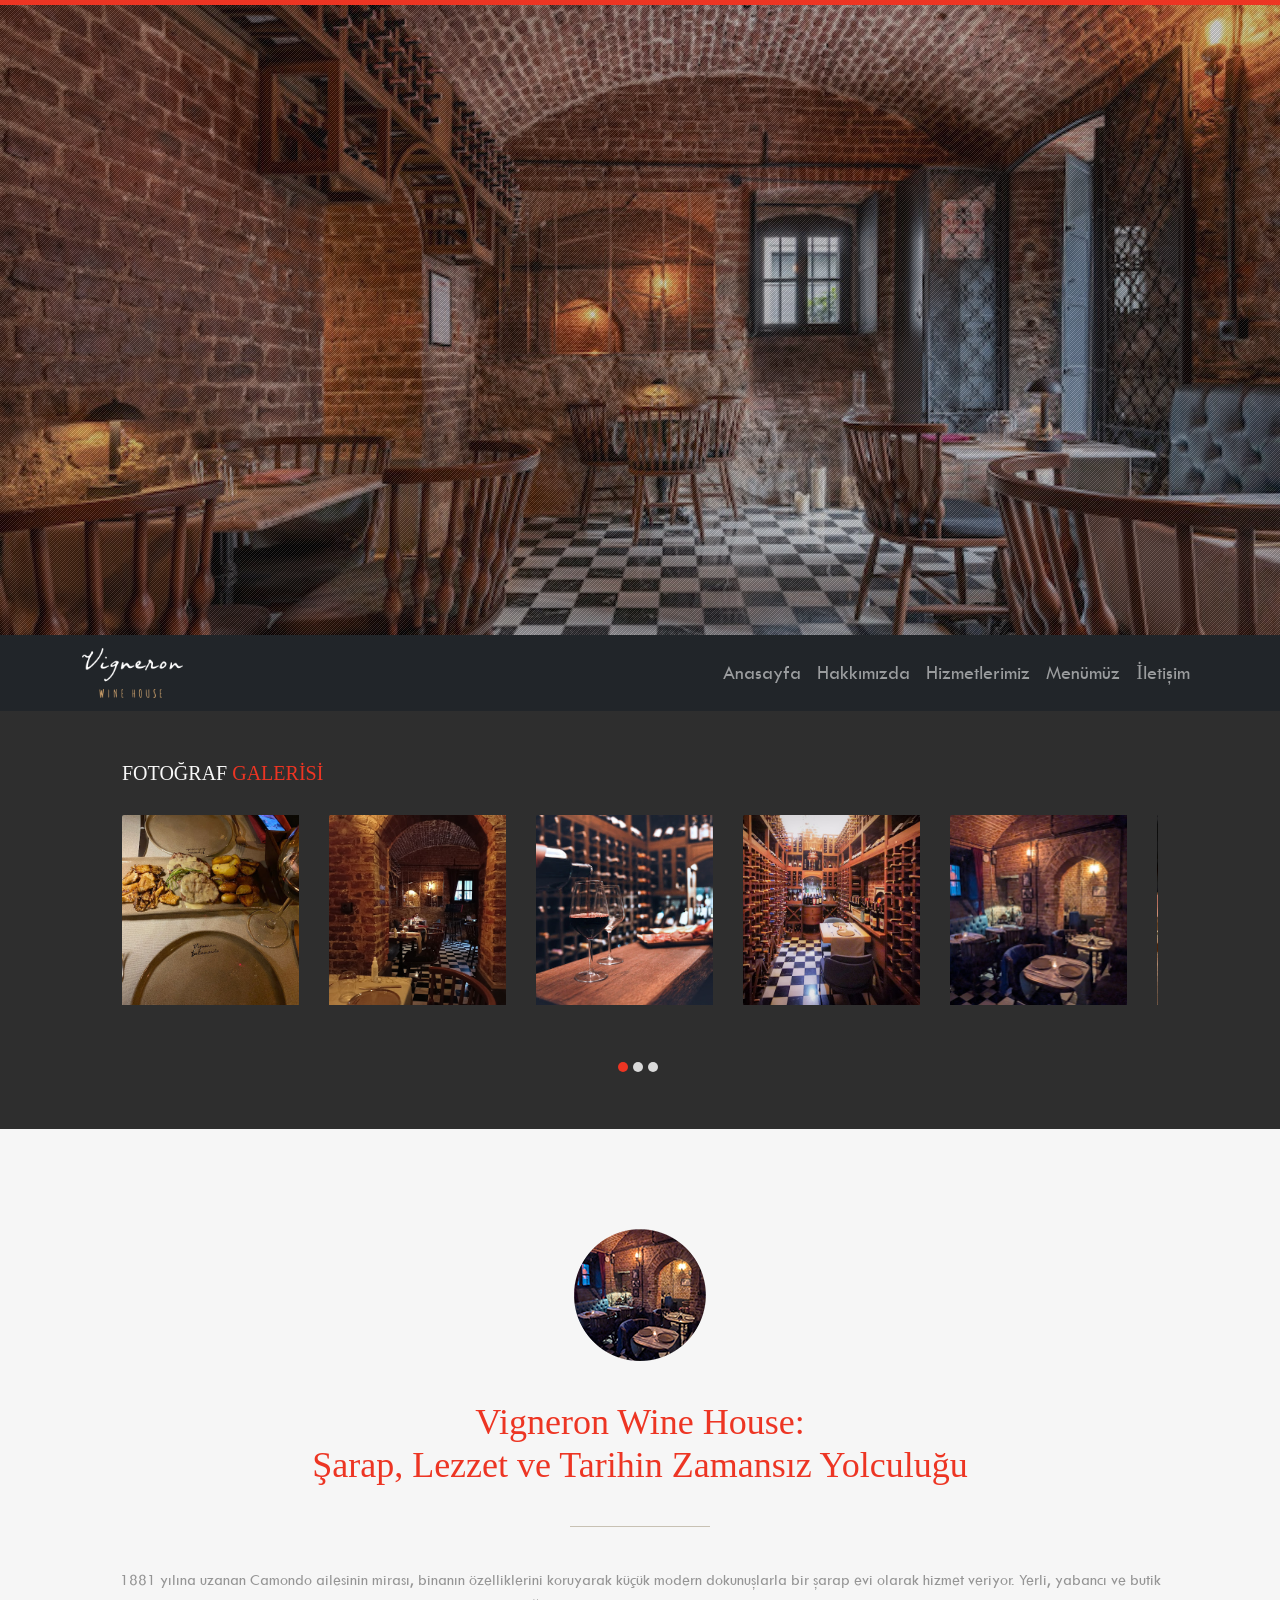
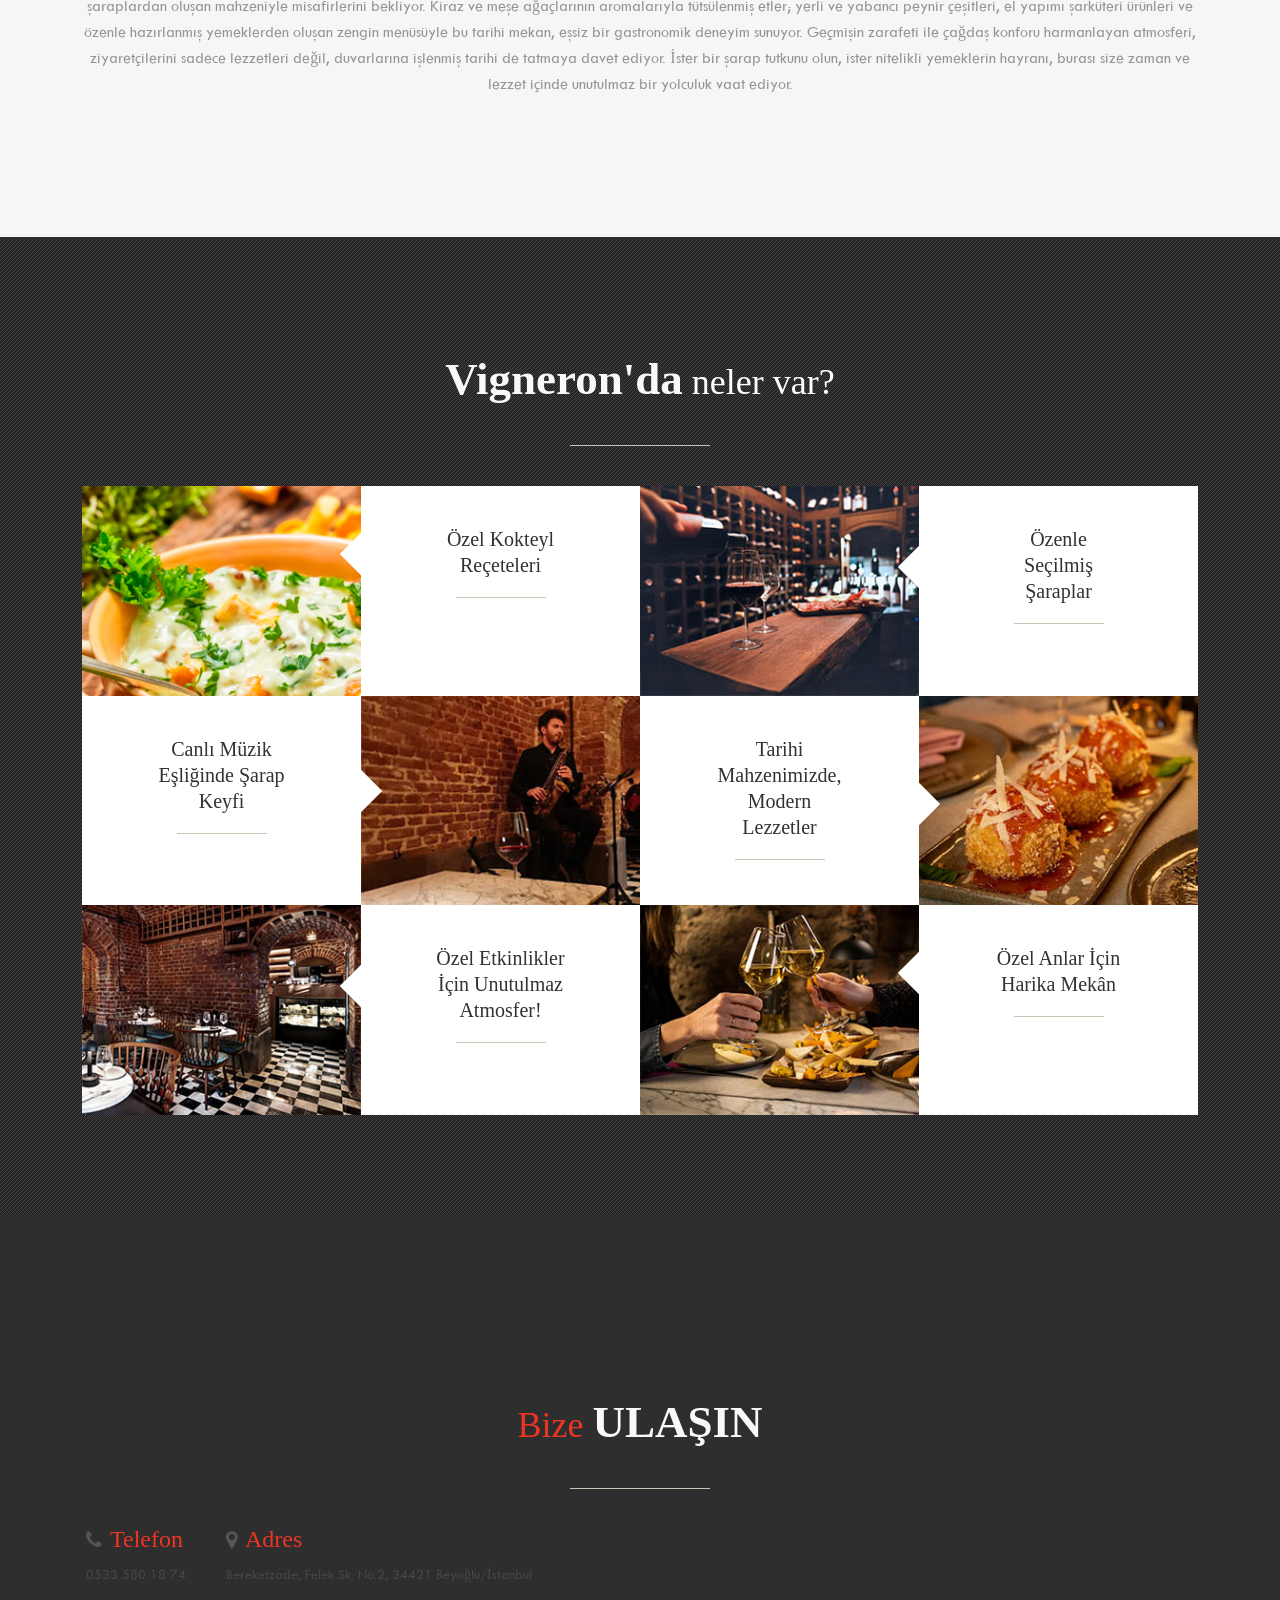
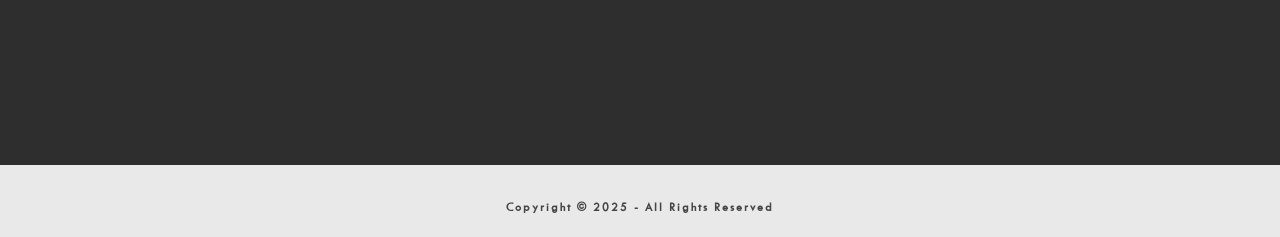
==== commit d04148ff: "update index isimlendirme" ====
--- a/index.html
+++ b/index.html
@@ -1,508 +1,463 @@
-<!DOCTYPE html>
-<html class="no-js">
-
-<head>
-	<meta charset="utf-8">
-	<meta http-equiv="X-UA-Compatible" content="IE=edge">
-	<title>Vigneron Wine House</title>
-	<meta name="description" content="">
-	<meta name="viewport" content="width=device-width, initial-scale=1">
-	<!-- CSS
+<!doctype html>
+<html class="no-js" lang="tr">
+	<head>
+		<meta charset="utf-8" />
+		<meta http-equiv="X-UA-Compatible" content="IE=edge" />
+		<title>Vigneron Wine House</title>
+		<meta name="description" content="" />
+		<meta name="viewport" content="width=device-width, initial-scale=1" />
+		<!-- CSS
         ================================================ -->
-	<!-- Owl Carousel -->
-	<link rel="stylesheet" href="css/owl.carousel.css">
-	<!-- bootstrap.min css -->
-	<link rel="stylesheet" href="css/bootstrap.min.css">
-	<!-- Font-awesome.min css -->
-	<link rel="stylesheet" href="css/font-awesome.min.css">
-	<!-- Main Stylesheet -->
-	<link rel="stylesheet" href="css/animate.min.css">
-
-	<link rel="stylesheet" href="css/main.css">
-	<!-- Responsive Stylesheet -->
-	<link rel="stylesheet" href="css/responsive.css">
-</head>
-
-<body>
-	<!--
+		<!-- Owl Carousel -->
+		<link rel="stylesheet" href="css/owl.carousel.css" />
+
+		<!-- Bootstrap 5 CSS -->
+		<link rel="stylesheet" href="css/bootstrap.css" />
+
+		<!-- Font-awesome.min css -->
+		<link rel="stylesheet" href="css/font-awesome.min.css" />
+
+		<!-- Main Stylesheet -->
+		<link rel="stylesheet" href="css/animate.min.css" />
+		<link rel="stylesheet" href="css/main.css" />
+
+		<!-- Responsive Stylesheet -->
+		<link rel="stylesheet" href="css/responsive.css" />
+
+		<!-- Google Font Connect -->
+		<link rel="preconnect" href="https://fonts.googleapis.com" />
+		<link rel="preconnect" href="https://fonts.gstatic.com" crossorigin />
+		<link
+			href="https://fonts.googleapis.com/css2?family=Playfair+Display:ital,wght@0,400..900;1,400..900&display=swap"
+			rel="stylesheet" />
+	</head>
+
+	<body>
+		<!--
 	header-img start 
 	============================== -->
-	<section id="hero-area">
-		<img class="img-responsive" src="images/header.jpg" alt="">
-	</section>
-	<!--
-    Header start 
+		<section id="hero-area">
+			<img class="img-responsive hero-image" src="images/hero.jpg" alt="" />
+		</section>
+		
+	<!-- Header start 
 	============================== -->
-	<nav id="navigation">
-		<div class="container">
-			<div class="row">
-				<div class="col-md-12">
-					<div class="block">
-						<nav class="navbar navbar-default">
-							<div class="container-fluid">
-								<!-- Brand and toggle get grouped for better mobile display -->
-								<div class="navbar-header">
-									<button type="button" class="navbar-toggle collapsed" data-toggle="collapse"
-										data-target="#bs-example-navbar-collapse-1">
-										<span class="sr-only">Toggle navigation</span>
-										<span class="icon-bar"></span>
-										<span class="icon-bar"></span>
-										<span class="icon-bar"></span>
-									</button>
-									<a class="navbar-brand" href="#">
-										<img src="images/logo.png" alt="Logo">
-									</a>
-
-								</div>
-
-								<!-- Collect the nav links, forms, and other content for toggling -->
-								<div class="collapse navbar-collapse" id="bs-example-navbar-collapse-1">
-									<ul class="nav navbar-nav navbar-right" id="top-nav">
-										<li><a href="#hero-area">Home</a></li>
-										<li><a href="#about-us">about us</a></li>
-										<li><a href="#services">services</a></li>
-										<li><a href="#price">menu</a></li>
-										<li><a href="#subscribe">news</a></li>
-										<li><a href="#contact-us">contacts</a></li>
-									</ul>
-								</div><!-- /.navbar-collapse -->
-							</div><!-- /.container-fluid -->
-						</nav>
-					</div>
-				</div><!-- .col-md-12 close -->
-			</div><!-- .row close -->
-		</div><!-- .container close -->
-	</nav><!-- header close -->
-	<!--
-    Slider start
+		<nav class="navbar navbar-expand-lg navbar-dark bg-dark sticky-top">
+		    <div class="container">
+		        <a class="navbar-brand" href="#">
+		            <img src="images/vigneron-logo-light.png" alt="Logo" style="max-height: 50px;">
+		        </a>
+		        <button class="navbar-toggler" type="button" data-bs-toggle="collapse" data-bs-target="#navbarContent">
+		            <span class="navbar-toggler-icon"></span>
+		        </button>
+		        <div class="collapse navbar-collapse" id="navbarContent">
+		            <ul class="navbar-nav ms-auto">
+		                <li class="nav-item"><a class="nav-link" href="#hero-area">Anasayfa</a></li>
+		                <li class="nav-item"><a class="nav-link" href="#about-us">Hakkımızda</a></li>
+		                <li class="nav-item"><a class="nav-link" href="#services">Hizmetlerimiz</a></li>
+		                <li class="nav-item"><a class="nav-link" href="#">Menümüz</a></li>
+		                <li class="nav-item"><a class="nav-link" href="#contact-us">İletişim</a></li>
+		            </ul>
+		        </div>
+		    </div>
+		</nav><!-- header close -->
+
+	<!-- Slider start
     ============================== -->
-	<section id="slider">
-		<div class="container">
-			<div class="row">
-				<div class="col-md-12">
-					<div class="block wow fadeInUp" data-wow-duration="500ms" data-wow-delay="300ms">
-						<div class="title">
-							<h3>Featured <span>Works</span></h3>
-						</div>
-						<div id="owl-example" class="owl-carousel">
-							<div>
-								<img class="img-responsive" src="images/slider/slider-img-1.jpg" alt="">
+		<section id="slider">
+			<div class="container">
+				<div class="row">
+					<div class="col-md-12">
+						<div class="block wow fadeInUp" data-wow-duration="500ms" data-wow-delay="300ms">
+							<div class="title">
+								<h3>Fotoğraf <span>Galerisi</span></h3>
 							</div>
-							<div>
-								<img class="img-responsive" src="images/slider/slider-img-2.jpg" alt="">
+							<div id="owl-example" class="owl-carousel">
+								<div>
+									<img
+										class="img-responsive"
+										src="images/slider/vigneron-wine-house-00.jpg"
+										alt=""
+										data-bs-toggle="modal"
+										data-bs-target="#imageModal"
+										onclick="openModal(this.src)" />
+								</div>
+								<div>
+									<img
+										class="img-responsive"
+										src="images/slider/vigneron-wine-house-01.jpg"
+										alt=""
+										data-bs-toggle="modal"
+										data-bs-target="#imageModal"
+										onclick="openModal(this.src)" />
+								</div>
+								<div>
+									<img
+										class="img-responsive"
+										src="images/slider/vigneron-wine-house-02.jpg"
+										alt=""
+										data-bs-toggle="modal"
+										data-bs-target="#imageModal"
+										onclick="openModal(this.src)" />
+								</div>
+								<div>
+									<img
+										class="img-responsive"
+										src="images/slider/vigneron-wine-house-03.jpg"
+										alt=""
+										data-bs-toggle="modal"
+										data-bs-target="#imageModal"
+										onclick="openModal(this.src)" />
+								</div>
+								<div>
+									<img
+										class="img-responsive"
+										src="images/slider/vigneron-wine-house-04.jpg"
+										alt=""
+										data-bs-toggle="modal"
+										data-bs-target="#imageModal"
+										onclick="openModal(this.src)"/>
+								</div>
+								<div>
+									<img
+										class="img-responsive"
+										src="images/slider/vigneron-wine-house-08.jpg"
+										alt=""
+										data-bs-toggle="modal"
+										data-bs-target="#imageModal"
+										onclick="openModal(this.src)" />
+								</div>
+								<div>
+									<img
+										class="img-responsive"
+										src="images/slider/vigneron-wine-house-09.jpg"
+										alt=""
+										data-bs-toggle="modal"
+										data-bs-target="#imageModal"
+										onclick="openModal(this.src)" />
+								</div>
+								<div>
+									<img
+										class="img-responsive"
+										src="images/slider/vigneron-wine-house-10.jpg"
+										alt=""
+										data-bs-toggle="modal"
+										data-bs-target="#imageModal"
+										onclick="openModal(this.src)" />
+								</div>
+								<div>
+									<img
+										class="img-responsive"
+										src="images/slider/vigneron-wine-house-12.jpg"
+										alt=""
+										data-bs-toggle="modal"
+										data-bs-target="#imageModal"
+										onclick="openModal(this.src)" />
+								</div>
+								<div>
+									<img
+										class="img-responsive"
+										src="images/slider/vigneron-wine-house-13.jpg"
+										alt=""
+										data-bs-toggle="modal"
+										data-bs-target="#imageModal"
+										onclick="openModal(this.src)" />
+								</div>
+								<div>
+									<img
+										class="img-responsive"
+										src="images/slider/vigneron-wine-house-14.jpg"
+										alt=""
+										data-bs-toggle="modal"
+										data-bs-target="#imageModal"
+										onclick="openModal(this.src)" />
+								</div>
 							</div>
-							<div>
-								<img class="img-responsive" src="images/slider/slider-img-3.jpg" alt="">
-							</div>
-							<div>
-								<img class="img-responsive" src="images/slider/slider-img-4.jpg" alt="">
-							</div>
-							<div>
-								<img class="img-responsive" src="images/slider/slider-img-1.jpg" alt="">
-							</div>
-							<div>
-								<img class="img-responsive" src="images/slider/slider-img-2.jpg" alt="">
-							</div>
-							<div>
-								<img class="img-responsive" src="images/slider/slider-img-3.jpg" alt="">
-							</div>
-							<div>
-								<img class="img-responsive" src="images/slider/slider-img-4.jpg" alt="">
-							</div>
-
-						</div>
-					</div>
-				</div><!-- .col-md-12 close -->
-			</div><!-- .row close -->
-		</div><!-- .container close -->
-	</section><!-- slider close -->
-	<!--
+						</div>
+					</div>
+					<!-- .col-md-12 close -->
+				</div>
+				<!-- .row close -->
+			</div>
+			<!-- .container close -->
+		</section>
+		<!-- slider close -->
+
+		<!-- Modal -->
+		<div class="modal fade" id="imageModal" tabindex="-1" aria-labelledby="imageModalLabel" aria-hidden="true">
+			<div class="modal-dialog modal-dialog-centered modal-lg">
+				<div class="modal-content">
+					<div class="modal-body text-center">
+						<img id="modalImage" src="" alt="" class="img-fluid" />
+					</div>
+					<div class="modal-footer">
+						<button type="button" class="btn btn-secondary" data-bs-dismiss="modal">Kapat</button>
+					</div>
+				</div>
+			</div>
+		</div>
+
+		<!--
     about-us start
     ============================== -->
-	<section id="about-us">
-		<div class="container">
-			<div class="row">
-				<div class="col-md-12">
-					<div class="block">
-						<img class="wow fadeInUp" data-wow-duration="300ms" data-wow-delay="400ms" src="images/cooker-img.png"
-							alt="cooker-img">
-						<h1 class="heading wow fadeInUp" data-wow-duration="400ms" data-wow-delay="500ms">Your
-							<span>Restaurant’s</span> <br> Website Has To Look <span>Good</span>
-						</h1>
-						<p class="wow fadeInUp" data-wow-duration="300ms" data-wow-delay="600ms">Lorem ipsum dolor sit
-							amet, consectetur adipiscing elit, sed do eiusmod tempor incididunt ut labore et dolore
-							magna aliqua. Ut enim <br> ad minim veniam, quis nostrud exercitation ullamco laboris nisi
-							ut aliquip ex ea commodo consequat. Duis aute irure dolor in reprehenderit in <br>voluptate
-							velit esse cillum dolore eu fugiat nulla pariatur. Excepteur sint occaecat</p>
-					</div>
-				</div><!-- .col-md-12 close -->
-			</div><!-- .row close -->
-		</div><!-- .containe close -->
-	</section><!-- #call-to-action close -->
-	<!--
+		<section id="about-us">
+			<div class="container">
+				<div class="row">
+					<div class="col-md-12">
+						<div class="block">
+							<img
+								class="wow fadeInUp"
+								data-wow-duration="300ms"
+								data-wow-delay="400ms"
+								src="images/about.png"
+								alt="cooker-img" />
+							<h1 class="heading wow fadeInUp" data-wow-duration="400ms" data-wow-delay="500ms">
+								Vigneron Wine House:<br>Şarap, Lezzet ve Tarihin Zamansız Yolculuğu
+							</h1>
+							<p class="wow fadeInUp" data-wow-duration="300ms" data-wow-delay="600ms">
+								1881 yılına uzanan Camondo ailesinin mirası, binanın özelliklerini koruyarak küçük modern dokunuşlarla bir şarap evi olarak hizmet veriyor. Yerli, yabancı ve butik şaraplardan oluşan mahzeniyle misafirlerini bekliyor. Kiraz ve meşe ağaçlarının aromalarıyla tütsülenmiş etler; yerli ve yabancı peynir çeşitleri, el yapımı şarküteri ürünleri ve özenle hazırlanmış yemeklerden oluşan zengin menüsüyle bu tarihi mekan, eşsiz bir gastronomik deneyim sunuyor. Geçmişin zarafeti ile çağdaş konforu harmanlayan atmosferi, ziyaretçilerini sadece lezzetleri değil, duvarlarına işlenmiş tarihi de tatmaya davet ediyor. İster bir şarap tutkunu olun, ister nitelikli yemeklerin hayranı, burası size zaman ve lezzet içinde unutulmaz bir yolculuk vaat ediyor.
+							</p>
+						</div>
+					</div>
+					<!-- .col-md-12 close -->
+				</div>
+				<!-- .row close -->
+			</div>
+			<!-- .container close -->
+		</section>
+		<!-- #call-to-action close -->
+		<!--
     services start
     ============================ -->
-	<section id="services">
-		<div class="container">
-			<div class="row">
+		<section id="services">
+			<div class="container">
+				<div class="row">
+					<div class="col-md-12">
+						<div class="block">
+							<h1 class="heading"><span>Vigneron'da</span> neler var?</h1>
+							<ul>
+								<li class="wow fadeInLeft" data-wow-duration="300ms" data-wow-delay="300ms">
+									<div class="services-img">
+										<img src="images/blog/blog-img-1.jpg" alt="services-img" />
+									</div>
+									<div class="content-right">
+										<h3>Özel Kokteyl Reçeteleri</h3>
+									</div>
+								</li>
+								<li class="wow fadeInLeft" data-wow-duration="300ms" data-wow-delay="400ms">
+									<div class="services-img">
+										<img src="images/blog/saraplar.jpg" alt="services-img" />
+									</div>
+									<div class="content-right">
+										<h3>Özenle Seçilmiş Şaraplar</h3>
+									</div>
+								</li>
+								<li class="wow fadeInLeft" data-wow-duration="300ms" data-wow-delay="500ms">
+									<div class="content-left">
+										<h3>Canlı Müzik Eşliğinde Şarap Keyfi</h3>
+									</div>
+									<div class="services-img-2">
+										<img src="images/blog/live-music.jpg" alt="services-img" />
+									</div>
+								</li>
+								<li class="wow fadeInLeft" data-wow-duration="300ms" data-wow-delay="600ms">
+									<div class="content-left">
+										<h3>Tarihi Mahzenimizde, Modern Lezzetler</h3>
+									</div>
+									<div class="services-img-2">
+										<img src="images/blog/modern-lezzetler.jpg" alt="services-img" />
+									</div>
+								</li>
+								<li class="wow fadeInLeft" data-wow-duration="300ms" data-wow-delay="700ms">
+									<div class="services-img">
+										<img src="images/blog/vigneron-ambiance.jpg" alt="services-img" />
+									</div>
+									<div class="content-right">
+										<h3>Özel Etkinlikler İçin Unutulmaz Atmosfer!</h3>
+									</div>
+								</li>
+								<li class="wow fadeInUp" data-wow-duration="300ms" data-wow-delay="800ms">
+									<div class="services-img">
+										<img src="images/blog/ozel-anlar.jpg" alt="services-img" />
+									</div>
+									<div class="content-right">
+										<h3>Özel Anlar İçin Harika Mekân</h3>
+									</div>
+								</li>
+							</ul>
+						</div>
+					</div>
+					<!-- .col-md-12 close -->
+				</div>
+				<!-- .row close -->
+			</div>
+			<!-- .container close -->
+		</section>
+		<!-- #services close -->
+
+		
+		
+		<!-- footer CONTACT US  start
+    ============================= -->
+		<section id="footer">
+			<div class="container" id="contact-us">
+				<div class="row">
 				<div class="col-md-12">
-					<div class="block">
-						<h1 class="heading">Latest <span>From</span> the <span>services</span></h1>
-						<ul>
-							<li class="wow fadeInLeft" data-wow-duration="300ms" data-wow-delay="300ms">
-								<div class="services-img">
-									<img src="images/services/services-img-1.jpg" alt="services-img">
-								</div>
-								<div class="content-right">
-									<h3>Homestyle Chicken Pot Pie</h3>
-									<p>Prepared in true New England fash-ion. Tender all-white meat chicken simmered...
-									</p>
-								</div>
-							</li>
-							<li class="wow fadeInLeft" data-wow-duration="300ms" data-wow-delay="400ms">
-								<div class="services-img">
-									<img src="images/services/services-img-2.jpg" alt="services-img">
-								</div>
-								<div class="content-right">
-									<h3>Homestyle Chicken Pot Pie</h3>
-									<p>Prepared in true New England fash-ion. Tender all-white meat chicken simmered...
-									</p>
-								</div>
-							</li>
-							<li class="wow fadeInLeft" data-wow-duration="300ms" data-wow-delay="500ms">
-								<div class="content-left">
-									<h3>Homestyle Chicken Pot Pie</h3>
-									<p>Prepared in true New England fash-ion. Tender all-white meat chicken simmered...
-									</p>
-								</div>
-								<div class="services-img-2">
-									<img src="images/services/services-img-3.jpg" alt="services-img">
-								</div>
-							</li>
-							<li class="wow fadeInLeft" data-wow-duration="300ms" data-wow-delay="600ms">
-								<div class="content-left">
-									<h3>Homestyle Chicken Pot Pie</h3>
-									<p>Prepared in true New England fash-ion. Tender all-white meat chicken simmered...
-									</p>
-								</div>
-								<div class="services-img-2">
-									<img src="images/services/services-img-4.jpg" alt="services-img">
-								</div>
-							</li>
-							<li class="wow fadeInLeft" data-wow-duration="300ms" data-wow-delay="700ms">
-								<div class="services-img">
-									<img src="images/services/services-img-5.jpg" alt="services-img">
-								</div>
-								<div class="content-right">
-									<h3>Homestyle Chicken Pot Pie</h3>
-									<p>Prepared in true New England fash-ion. Tender all-white meat chicken simmered...
-									</p>
-								</div>
-							</li>
-							<li class="wow fadeInUp" data-wow-duration="300ms" data-wow-delay="800ms">
-								<div class="services-img">
-									<img src="images/services/services-img-6.jpg" alt="services-img">
-								</div>
-								<div class="content-right">
-									<h3>Homestyle Chicken Pot Pie</h3>
-									<p>Prepared in true New England fash-ion. Tender all-white meat chicken simmered...
-									</p>
-								</div>
-							</li>
-						</ul>
-						<a class="btn btn-default btn-more-info wow bounceIn" data-wow-duration="500ms" data-wow-delay="1200ms"
-							href="#" role="button">More Info</a>
-					</div>
-				</div><!-- .col-md-12 close -->
-			</div><!-- .row close -->
-		</div><!-- .containe close -->
-	</section><!-- #services close -->
-	<!--
-    price start
-    ============================ -->
-	<section id="price">
-		<div class="container">
-			<div class="row">
-				<div class="col-md-12">
-					<div class="block">
-						<h1 class="heading wow fadeInUp" data-wow-duration="300ms" data-wow-delay="300ms">our
-							<span>MENU</span> the <span>PRICE</span></h1>
-						<p class="wow fadeInUp" data-wow-duration="300ms" data-wow-delay="400ms">Lorem ipsum dolor sit
-							amet, consectetur adipiscing elit, sed do eiusmod tempor incididunt ut labore et dolore
-							magna aliqua. Ut enim ad minim veniam, quis nostrud exercitation ullamco </p>
-						<div class="pricing-list">
-							<div class="title">
-								<h3>Featured <span>on the week</span></h3>
+						<div class="block">
+							<h1 class="heading wow fadeInUp" data-wow-duration="500ms" data-wow-delay="300ms">
+								Bize <span>ULAŞIN</span>
+							</h1>
+						</div>
+					</div><!-- .col-md-12 close -->
+					<div class="col-md-8">
+						<div class="block wow fadeInLeft" data-wow-delay="200ms">
+							<div class="info p-3">
+								<ul>
+									<li>
+										<h4><i class="fa fa-phone me-2"></i>Telefon</h4>
+										<p>0533 580 18 74</p>
+									</li>
+									<li class="ms-md-3">
+										<h4><i class="fa fa-map-marker me-2"></i>Adres</h4>
+										<p>Bereketzade, Felek Sk. No.2, 34421 Beyoğlu/İstanbul</p>
+									</li>
+								</ul>
 							</div>
-							<ul>
-								<li class="wow fadeInUp" data-wow-duration="300ms" data-wow-delay="300ms">
-									<div class="item">
-										<div class="item-title">
-											<h2>Pancakes n' Such</h2>
-											<div class="border-bottom"></div>
-											<span>$ 25.00</span>
-										</div>
-										<p>Lorem ipsum dolor sit amet, consectetur adipiscing elit, sed do eiusmod
-											tempor incididunt ut labore et dolore magna aliqua. Ut enim ad minim&&</p>
-									</div>
-								</li>
-								<li class="wow fadeInUp" data-wow-duration="300ms" data-wow-delay="400ms">
-									<div class="item">
-										<div class="item-title">
-											<h2>Homestyle Chicken Pot Pie</h2>
-											<div class="border-bottom"></div>
-											<span>$ 10.00</span>
-										</div>
-										<p>Lorem ipsum dolor sit amet, consectetur adipiscing elit, sed do eiusmod
-											tempor incididunt ut labore et dolore magna aliqua. Ut enim ad minim&&</p>
-									</div>
-								</li>
-								<li class="wow fadeInUp" data-wow-duration="300ms" data-wow-delay="500ms">
-									<div class="item">
-										<div class="item-title">
-											<h2>Cereal, Panecillos y Frutas </h2>
-											<div class="border-bottom"></div>
-											<span>$ 5.00</span>
-										</div>
-										<p>Lorem ipsum dolor sit amet, consectetur adipiscing elit, sed do eiusmod
-											tempor incididunt ut labore et dolore magna aliqua. Ut enim ad minim&&</p>
-									</div>
-								</li>
-								<li class="wow fadeInUp" data-wow-duration="300ms" data-wow-delay="600ms">
-									<div class="item">
-										<div class="item-title">
-											<h2>Meat of Skewers</h2>
-											<div class="border-bottom"></div>
-											<span>$ 15.00</span>
-										</div>
-										<p>Lorem ipsum dolor sit amet, consectetur adipiscing elit, sed do eiusmod
-											tempor incididunt ut labore et dolore magna aliqua. Ut enim ad minim&&</p>
-									</div>
-								</li>
-								<li class="wow fadeInUp" data-wow-duration="300ms" data-wow-delay="700ms">
-									<div class="item">
-										<div class="item-title">
-											<h2>Steak with a Garlic and Parsley Risotto</h2>
-											<div class="border-bottom"></div>
-											<span>$ 75.00</span>
-										</div>
-										<p>Lorem ipsum dolor sit amet, consectetur adipiscing elit, sed do eiusmod
-											tempor incididunt ut labore et dolore magna aliqua. Ut enim ad minim&&</p>
-									</div>
-								</li>
-								<li class="wow fadeInUp" data-wow-duration="300ms" data-wow-delay="800ms">
-									<div class="item">
-										<div class="item-title">
-											<h2>Caesar Salad</h2>
-											<div class="border-bottom"></div>
-											<span>$ 7.00</span>
-										</div>
-										<p>Lorem ipsum dolor sit amet, consectetur adipiscing elit, sed do eiusmod
-											tempor incididunt ut labore et dolore magna aliqua. Ut enim ad minim&&</p>
-									</div>
-								</li>
-							</ul>
-							<a class="btn btn-default pull-right wow bounceIn" data-wow-duration="500ms" data-wow-delay="1200ms"
-								href="#" role="button">More Info</a>
-						</div>
-					</div>
-				</div><!-- .col-md-12 close -->
-			</div><!-- .row close -->
-		</div><!-- .containe close -->
-	</section><!-- #price close -->
-	<!--
-    subscribe start
-    ============================ -->
-	<section id="subscribe">
-		<div class="container">
-			<div class="row">
-				<div class="col-md-12">
-					<div class="block">
-						<h1 class=" heading wow fadeInUp" data-wow-duration="300ms" data-wow-delay="300ms"> SUBSCRIBE
-							<span>to our</span> NEWSLETTER</h1>
-						<p class="wow fadeInUp" data-wow-duration="300ms" data-wow-delay="400ms">Lorem ipsum dolor sit
-							amet, consectetur adipiscing elit, sed do eiusmod </p>
-						<form class="form-inline">
-							<div class="form-group">
-								<div class="input-group">
-									<input type="text" class="form-control" id="exampleInputAmount"
-										placeholder="Enter your email to subscribe...">
-									<div class="input-group-addon">
-										<button class="btn btn-default" type="submit">subscribe</button>
-									</div>
-								</div>
+						</div>
+					</div>
+					
+					<!-- .col-md-4 close -->
+					<!--<div class="col-md-4">
+						<div class="block wow fadeInLeft" data-wow-delay="1100ms">
+							
+							<div class="social-media-link">
+								<h3>Bizi <span>TAKİP EDİN</span></h3>
+								<ul>
+									<li>
+										<a href="#">
+											<i class="fa fa-twitter"></i>
+										</a>
+									</li>
+									<li>
+										<a href="#">
+											<i class="fa fa-facebook"></i>
+										</a>
+									</li>
+									<li>
+										<a href="#">
+											<i class="fa fa-dribbble"></i>
+										</a>
+									</li>
+									<li>
+										<a href="#">
+											<i class="fa fa-behance"></i>
+										</a>
+									</li>
+								</ul>
 							</div>
-						</form>
-					</div>
-				</div><!-- .col-md-12 close -->
-			</div><!-- .row close -->
-		</div><!-- .containe close -->
-	</section><!-- #subscribe close -->
-	<!--
-    CONTACT US  start
+						</div>
+					</div>-->
+					<!-- .col-md-4 close -->
+				</div>
+				<!-- .row close -->
+			</div>
+			<!-- .container close -->
+		</section>
+		<!-- #footer close -->
+		
+		<!-- footer-bottom  start
     ============================= -->
-	<section id="contact-us">
-		<div class="container">
-			<div class="row">
-				<div class="col-md-12">
-					<div class="block">
-						<h1 class="heading wow fadeInUp" data-wow-duration="500ms" data-wow-delay="300ms">our
-							<span>CONTACT US</span></h1>
-						<h3 class="title wow fadeInLeft" data-wow-duration="500ms" data-wow-delay="300ms">Sign Up for
-							<span>Email Alerts</span> </h3>
-						<form>
-							<div class="form-group wow fadeInDown" data-wow-duration="500ms" data-wow-delay="600ms">
-								<input type="email" class="form-control" id="exampleInputEmail1"
-									placeholder="Write your full name here...">
-							</div>
-							<div class="form-group wow fadeInDown" data-wow-duration="500ms" data-wow-delay="800ms">
-								<input type="text" class="form-control" placeholder="Write your email address here...">
-							</div>
-							<div class="form-group wow fadeInDown" data-wow-duration="500ms" data-wow-delay="1000ms">
-								<textarea class="form-control" rows="3" placeholder="Write your message here..."></textarea>
-							</div>
-						</form>
-						<a class="btn btn-default wow bounceIn" data-wow-duration="500ms" data-wow-delay="1300ms" href="#"
-							role="button">send your message</a>
-					</div>
-				</div><!-- .col-md-12 close -->
-			</div><!-- .row close -->
-		</div><!-- .container close -->
-	</section><!-- #contact-us close -->
-	<!--
-    footer  start
+		<footer id="footer-bottom">
+			<div class="container">
+				<div class="row">
+					<div class="col-md-12 col-sm-12">
+						<div class="block">
+							<p>
+								Copyright &copy; 2025 - All Rights Reserved
+							</p>
+						</div>
+					</div>
+				</div>
+			</div>
+		</footer>
+
+		<!-- JS
     ============================= -->
-	<section id="footer">
-		<div class="container">
-			<div class="row">
-				<div class="col-md-4">
-					<div class="block wow fadeInLeft" data-wow-delay="200ms">
-						<h3>CONTACT <span>INFO</span></h3>
-						<div class="info">
-							<ul>
-								<li>
-									<h4><i class="fa fa-phone"></i>Telefone</h4>
-									<p>(000) 123 456 78- (000) 123 4567 89</p>
-
-								</li>
-								<li>
-									<h4><i class="fa fa-map-marker"></i>Address</h4>
-									<p>2046 Blue Spruce Lane Laurel Canada</p>
-								</li>
-								<li>
-									<h4><i class="fa fa-envelope"></i>E mail</h4>
-									<p>rest@gmail.com - rest@mail.ru</p>
-
-								</li>
-							</ul>
-						</div>
-					</div>
-				</div>
-				<!-- .col-md-4 close -->
-				<div class="col-md-4">
-					<div class="block wow fadeInLeft" data-wow-delay="700ms">
-						<h3>LATEST <span>services POSTS</span></h3>
-						<div class="services">
-							<ul>
-								<li>
-									<h4><a href="#">Nov 9-2014</a></h4>
-									<p>Lorem ipsum dolor sit amet, consectetur adip iscing elit. Curabitur ut blandit
-										sapien</p>
-								</li>
-								<li>
-									<h4><a href="#">Sep 8-2014</a></h4>
-									<p>Lorem ipsum dolor sit amet, consectetur adip iscing elit. Curabitur ut blandit
-										sapien</p>
-								</li>
-							</ul>
-						</div>
-					</div>
-				</div>
-				<!-- .col-md-4 close -->
-				<div class="col-md-4">
-					<div class="block wow fadeInLeft" data-wow-delay="1100ms">
-						<div class="gallary">
-							<h3>PHOTO <span>STREAM</span></h3>
-							<ul>
-								<li>
-									<a href="#"><img src="images/photo/photo-1.jpg" alt=""></a>
-								</li>
-								<li>
-									<a href="#"><img src="images/photo/photo-2.jpg" alt=""></a>
-								</li>
-								<li>
-									<a href="#"><img src="images/photo/photo-3.jpg" alt=""></a>
-								</li>
-								<li>
-									<a href="#"><img src="images/photo/photo-4.jpg" alt=""></a>
-								</li>
-							</ul>
-						</div>
-						<div class="social-media-link">
-							<h3>Follow <span>US</span></h3>
-							<ul>
-								<li>
-									<a href="#">
-										<i class="fa fa-twitter"></i>
-									</a>
-								</li>
-								<li>
-									<a href="#">
-										<i class="fa fa-facebook"></i>
-									</a>
-								</li>
-								<li>
-									<a href="#">
-										<i class="fa fa-dribbble"></i>
-									</a>
-								</li>
-								<li>
-									<a href="#">
-										<i class="fa fa-behance"></i>
-									</a>
-								</li>
-							</ul>
-						</div>
-					</div>
-				</div>
-				<!-- .col-md-4 close -->
-			</div><!-- .row close -->
-		</div><!-- .containe close -->
-	</section><!-- #footer close -->
-	<!--
-    footer-bottom  start
-    ============================= -->
-	<footer id="footer-bottom">
-		<div class="container">
-			<div class="row">
-				<div class="col-md-12 col-sm-12">
-					<div class="block">
-						<p>Copyright &copy; 2014 - All Rights Reserved.Design and Developed By <a
-								href="http://www.themefisher.com">Themefisher</a></p>
-					</div>
-				</div>
-			</div>
-		</div>
-	</footer>
-	
-	
-	
-	<!-- JS
-    ============================= -->
-	<script src="js/vendor/modernizr-2.6.2.min.js"></script>
-	<!-- <script src="//ajax.googleapis.com/ajax/libs/jquery/1.10.2/jquery.min.js"></script> -->
-	<script>
-		window.jQuery || document.write('<script src="js/vendor/jquery-1.10.2.min.js"><\/script>')
-	</script>
-	<script src="js/jquery.nav.js"></script>
-	<script src="js/jquery.sticky.js"></script>
-	<script src="js/bootstrap.min.js"></script>
-	<script src="js/plugins.js"></script>
-	<script src="js/wow.min.js"></script>
-	<script src="js/main.js"></script>
-	
-	
-	
-</body>
-
-</html>+		<script src="js/vendor/modernizr-2.6.2.min.js"></script>
+		<script>
+			window.jQuery || document.write('<script src="js/vendor/jquery-1.10.2.min.js"><\/script>');
+		</script>
+		<script src="js/jquery.nav.js"></script>
+		<script src="js/jquery.sticky.js"></script>
+		<!-- Bootstrap 5 JS -->
+		<script src="https://cdn.jsdelivr.net/npm/@popperjs/core@2.11.6/dist/umd/popper.min.js"></script>
+		<script src="https://cdn.jsdelivr.net/npm/bootstrap@5.3.0/dist/js/bootstrap.min.js"></script>
+		<script src="js/plugins.js"></script>
+		<script src="js/wow.min.js"></script>
+		<script src="js/main.js"></script>
+
+		<!-- Modal için JavaScript -->
+		<script>
+			function openModal(imageSrc) {
+				document.getElementById("modalImage").src = imageSrc;
+			}
+		</script>
+		
+		
+		<script>
+		    $(document).ready(function() {
+		        $("#owl-example").owlCarousel({
+		           // items: 4,
+		            loop: true,
+		            margin: 5, // Resimler arasındaki boşluğu azalt
+		            stagePadding: 5,
+		            autoplay: true,
+		            autoplayTimeout: 3000,
+		            responsive: {
+		                0: {
+		                    items: 1,
+		                    margin: 2, // Mobil cihazlarda boşluk daha az
+		                },
+		                768: {
+		                    items: 2,
+		                    margin: 5,
+		                },
+		                992: {
+		                    items: 3,
+		                    margin: 5,
+		                },
+		            },
+		        });
+		    });
+		</script>
+		
+		<script>
+		    // Mobil cihazlarda modal'ı DOM'dan kaldır
+		    function openModal(imageSrc) {
+		        // Ekran genişliği ve Bootstrap'in breakpoint kontrolü
+		        if (window.innerWidth >= 768) { // veya Bootstrap'in md breakpoint'i (768px)
+		            const modalImage = document.getElementById("modalImage");
+		            modalImage.src = imageSrc;
+		            const modal = new bootstrap.Modal(document.getElementById('imageModal'));
+		            modal.show();
+		        } /*else {
+		            // Mobilde alternatif işlem (örneğin resmi yeni sekmede aç)
+		            window.open(imageSrc, '_blank');
+		        }*/
+		    }
+
+		    // Sayfa yüklendiğinde ve boyut değiştiğinde modal'ı devre dışı bırak
+		    function handleModalForMobile() {
+		        const modalElement = document.getElementById('imageModal');
+		        if (window.innerWidth < 768) {
+		            // Mobilde modal'ı DOM'dan tamamen kaldır (en kesin çözüm)
+		            if (modalElement) modalElement.remove();
+		        }
+		    }
+
+		    // Sayfa yüklendiğinde ve boyut değiştiğinde çalıştır
+		    window.addEventListener('load', handleModalForMobile);
+		    window.addEventListener('resize', handleModalForMobile);
+		</script>
+	</body>
+</html>
--- a/css/main.css
+++ b/css/main.css
@@ -368,6 +368,36 @@
     color: #AA9D84;
 }
 
+
+
+
+
+
+
+#slider .block .owl-carousel {
+    max-width: 100%; /* Carousel container'ın genişliğini sınırla */
+    overflow: hidden; /* Taşan kısımları gizle */
+    margin: 0 auto; /* Carousel'i ortala */
+}
+
+#slider .block .owl-carousel img {
+    max-width: 100% !important; /* Görüntülerin genişliğini sınırla */
+    height: 240px; /* Yüksekliği sabit olarak ayarla */
+    object-fit: cover; /* Görüntülerin oranlarını korurken, belirlenen alanı kaplar */
+    border-radius: 2px; /* İsteğe bağlı: Köşeleri yuvarlak yapar */
+}
+
+@media (max-width: 768px) {
+    #slider .block .owl-carousel img {
+        max-width: 100%; /* Mobil cihazlarda görüntülerin genişliğini sınırla */
+        height: 240px; /* Yüksekliği otomatik olarak ayarla */
+    }
+}
+
+
+
+
+
 /*--
     about-us Start
 --*/
@@ -469,6 +499,7 @@
     -webkit-transition: all 0.8s ease-out;
     -o-transition: all 0.8s ease-out;
     transition: all 0.8s ease-out;
+    width: 100%;
 }
 
 #services .block ul li .services-img-2 {
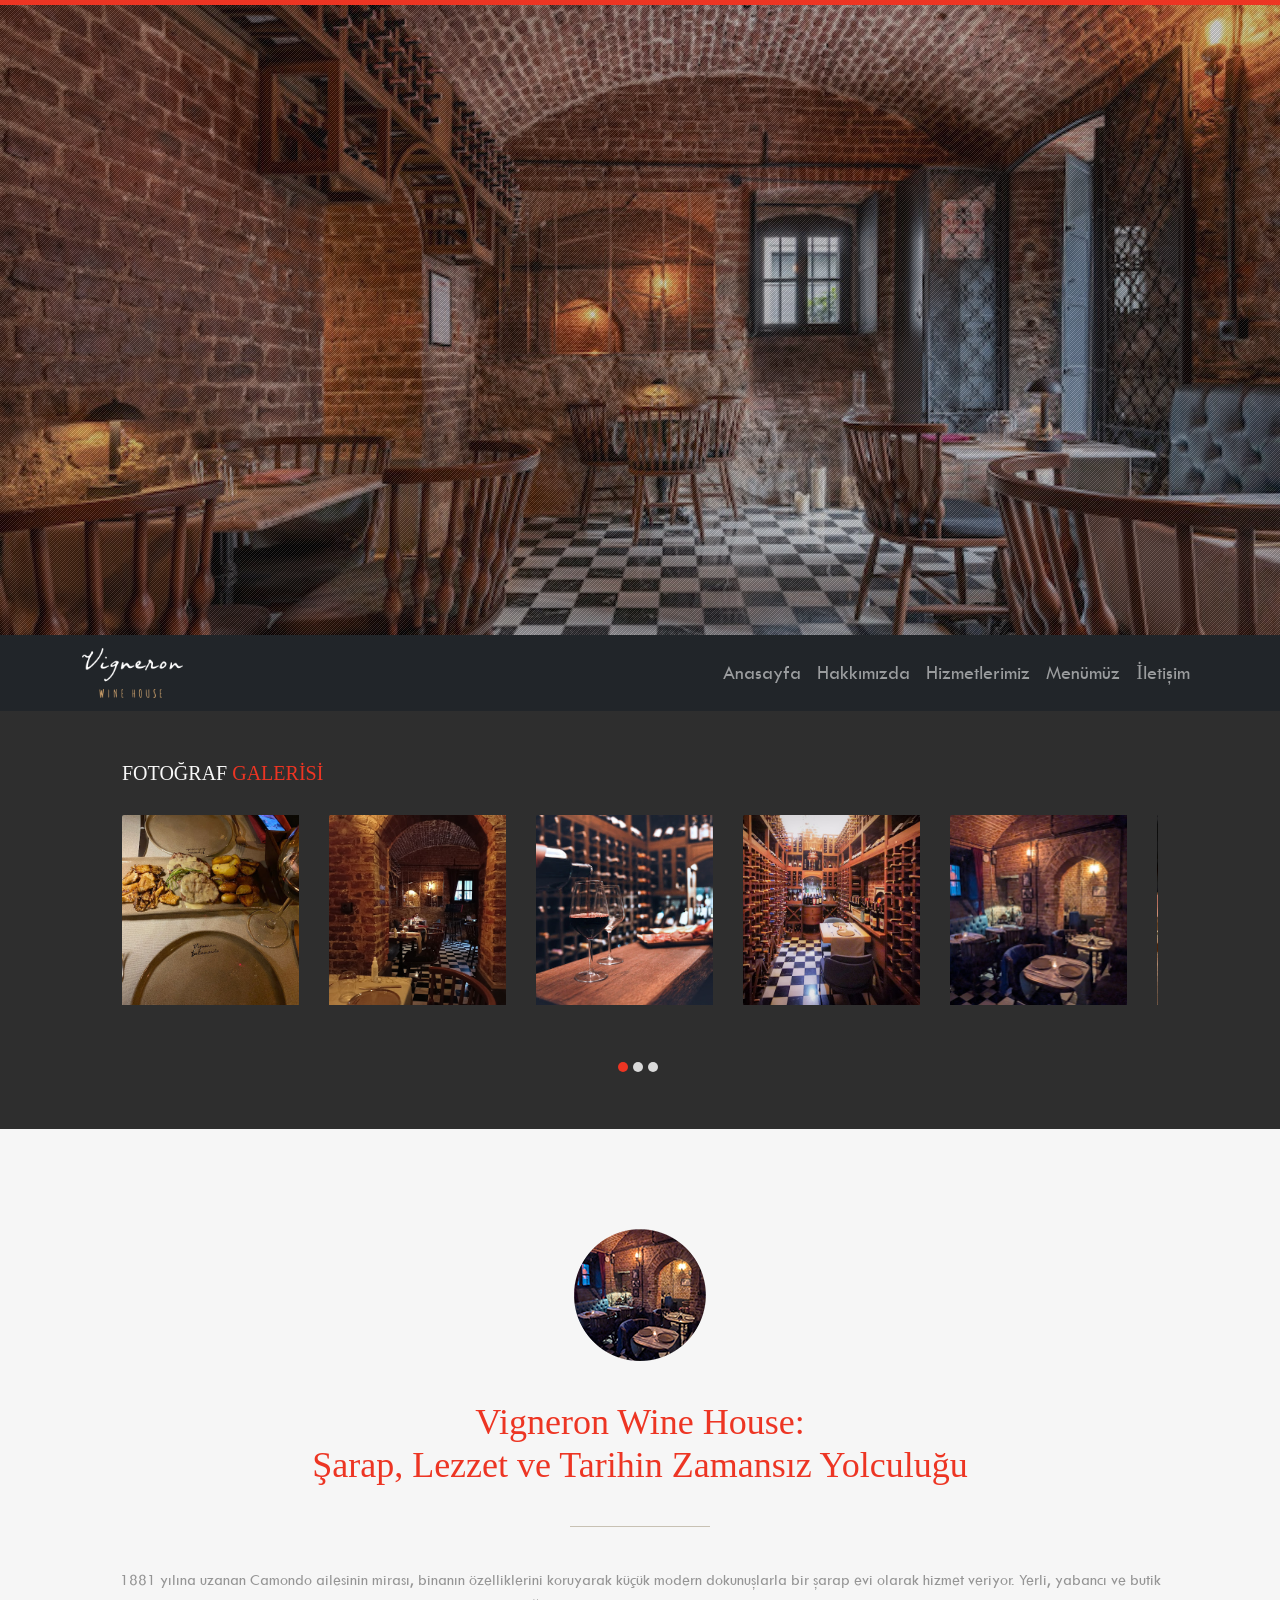
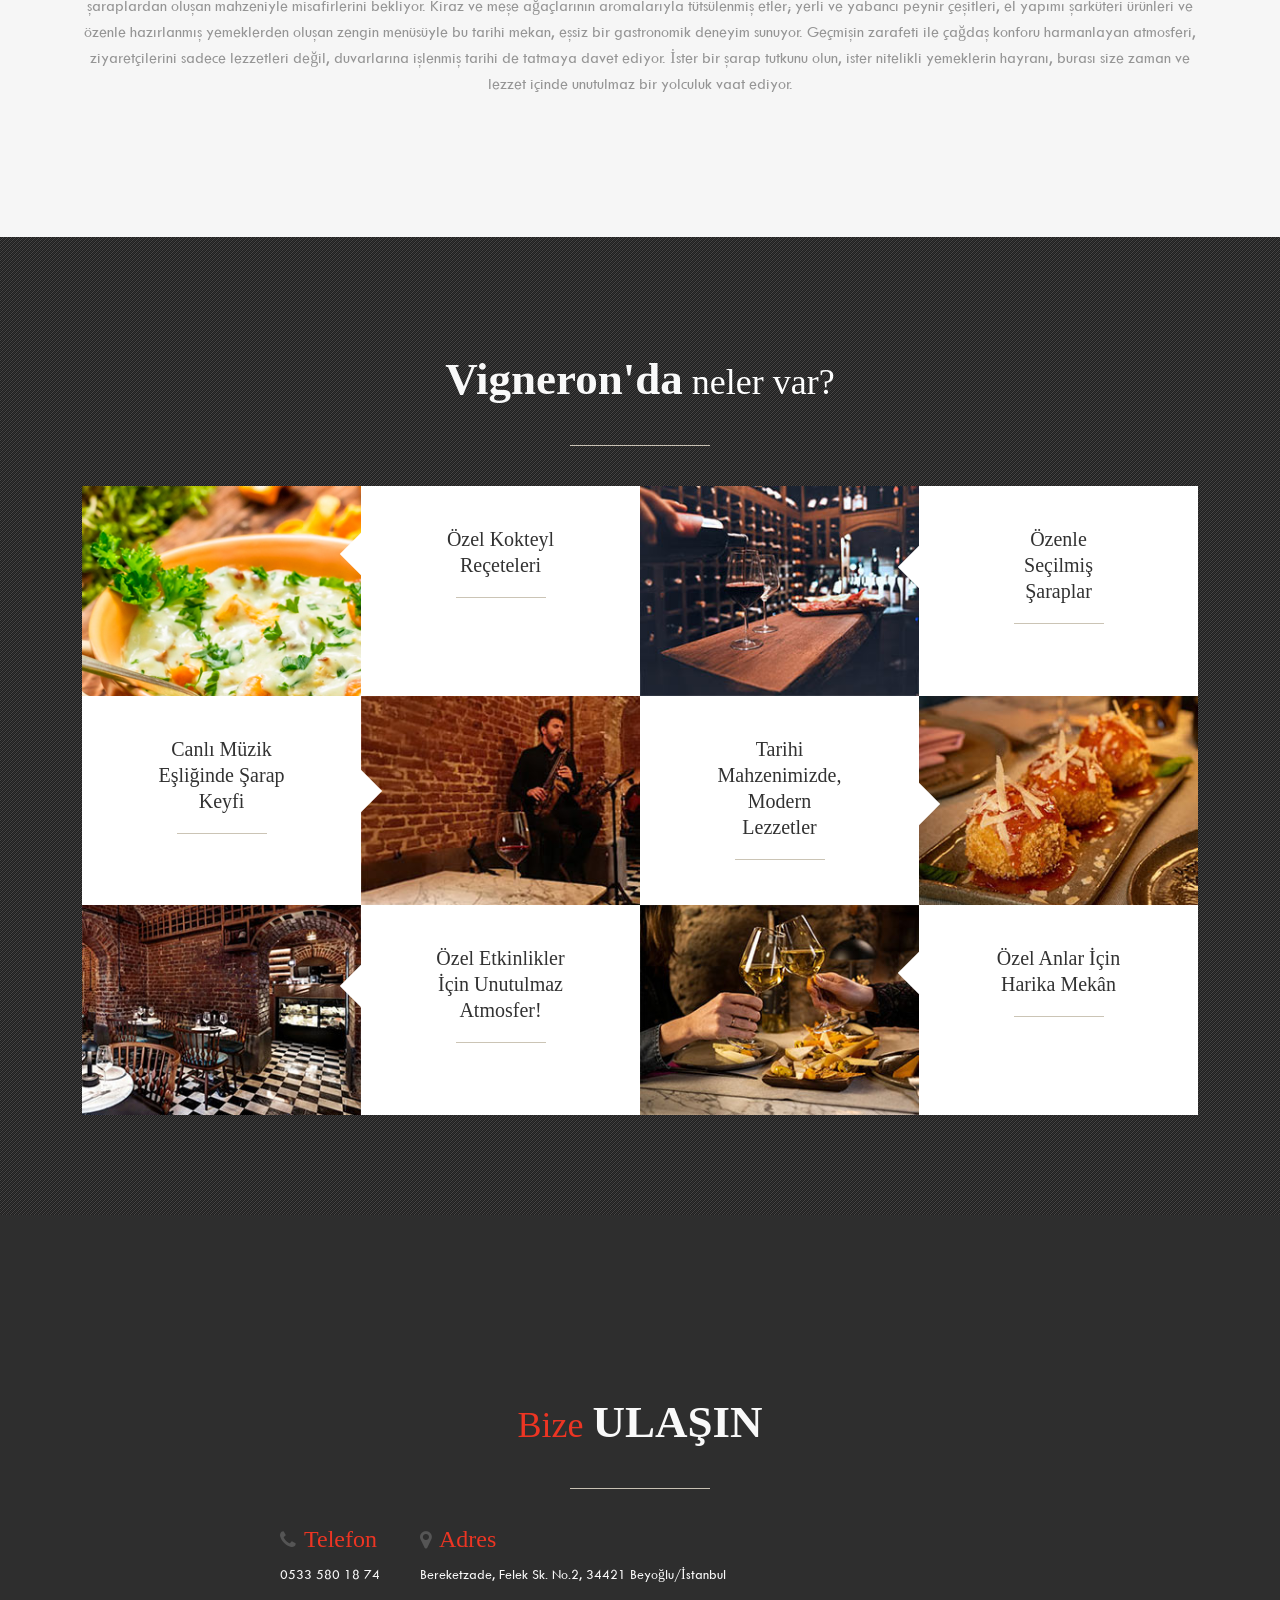
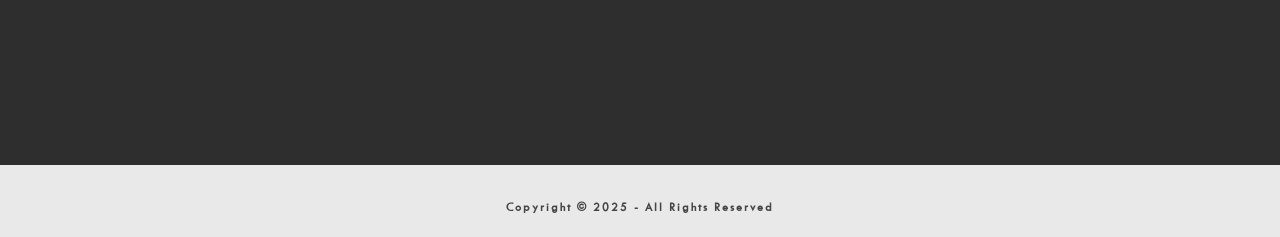
==== commit 2ffc4b00: "update index.html and main.css contact bilgileri ortaya alındı" ====
--- a/index.html
+++ b/index.html
@@ -309,7 +309,7 @@
 							</h1>
 						</div>
 					</div><!-- .col-md-12 close -->
-					<div class="col-md-8">
+					<div class="col-md-8 mx-auto">
 						<div class="block wow fadeInLeft" data-wow-delay="200ms">
 							<div class="info p-3">
 								<ul>
--- a/css/main.css
+++ b/css/main.css
@@ -845,7 +845,7 @@
 #footer .block .services ul li p,
 #footer .block .info ul li p,
 #footer .block .gallary ul li p {
-    color: #474747;
+    color: var(--lightgray-color);
     font-size: 14px;
 }
 
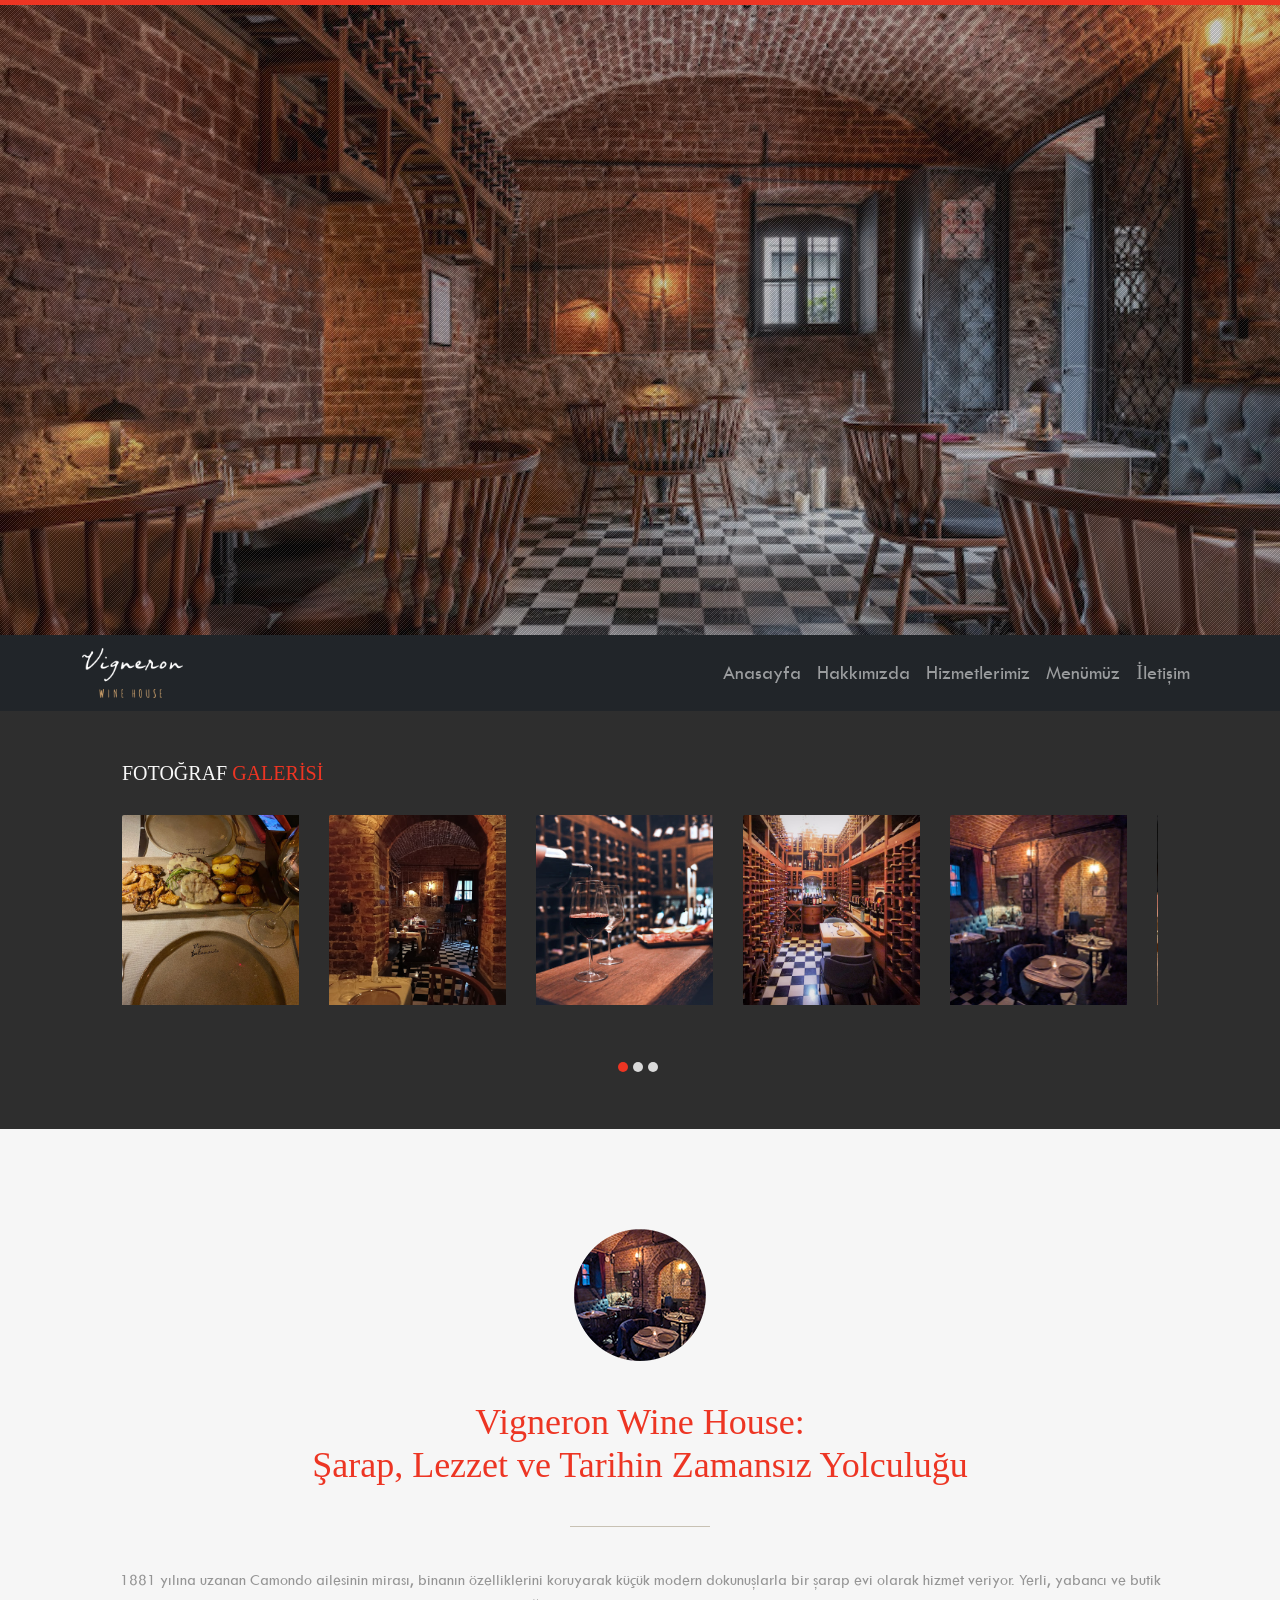
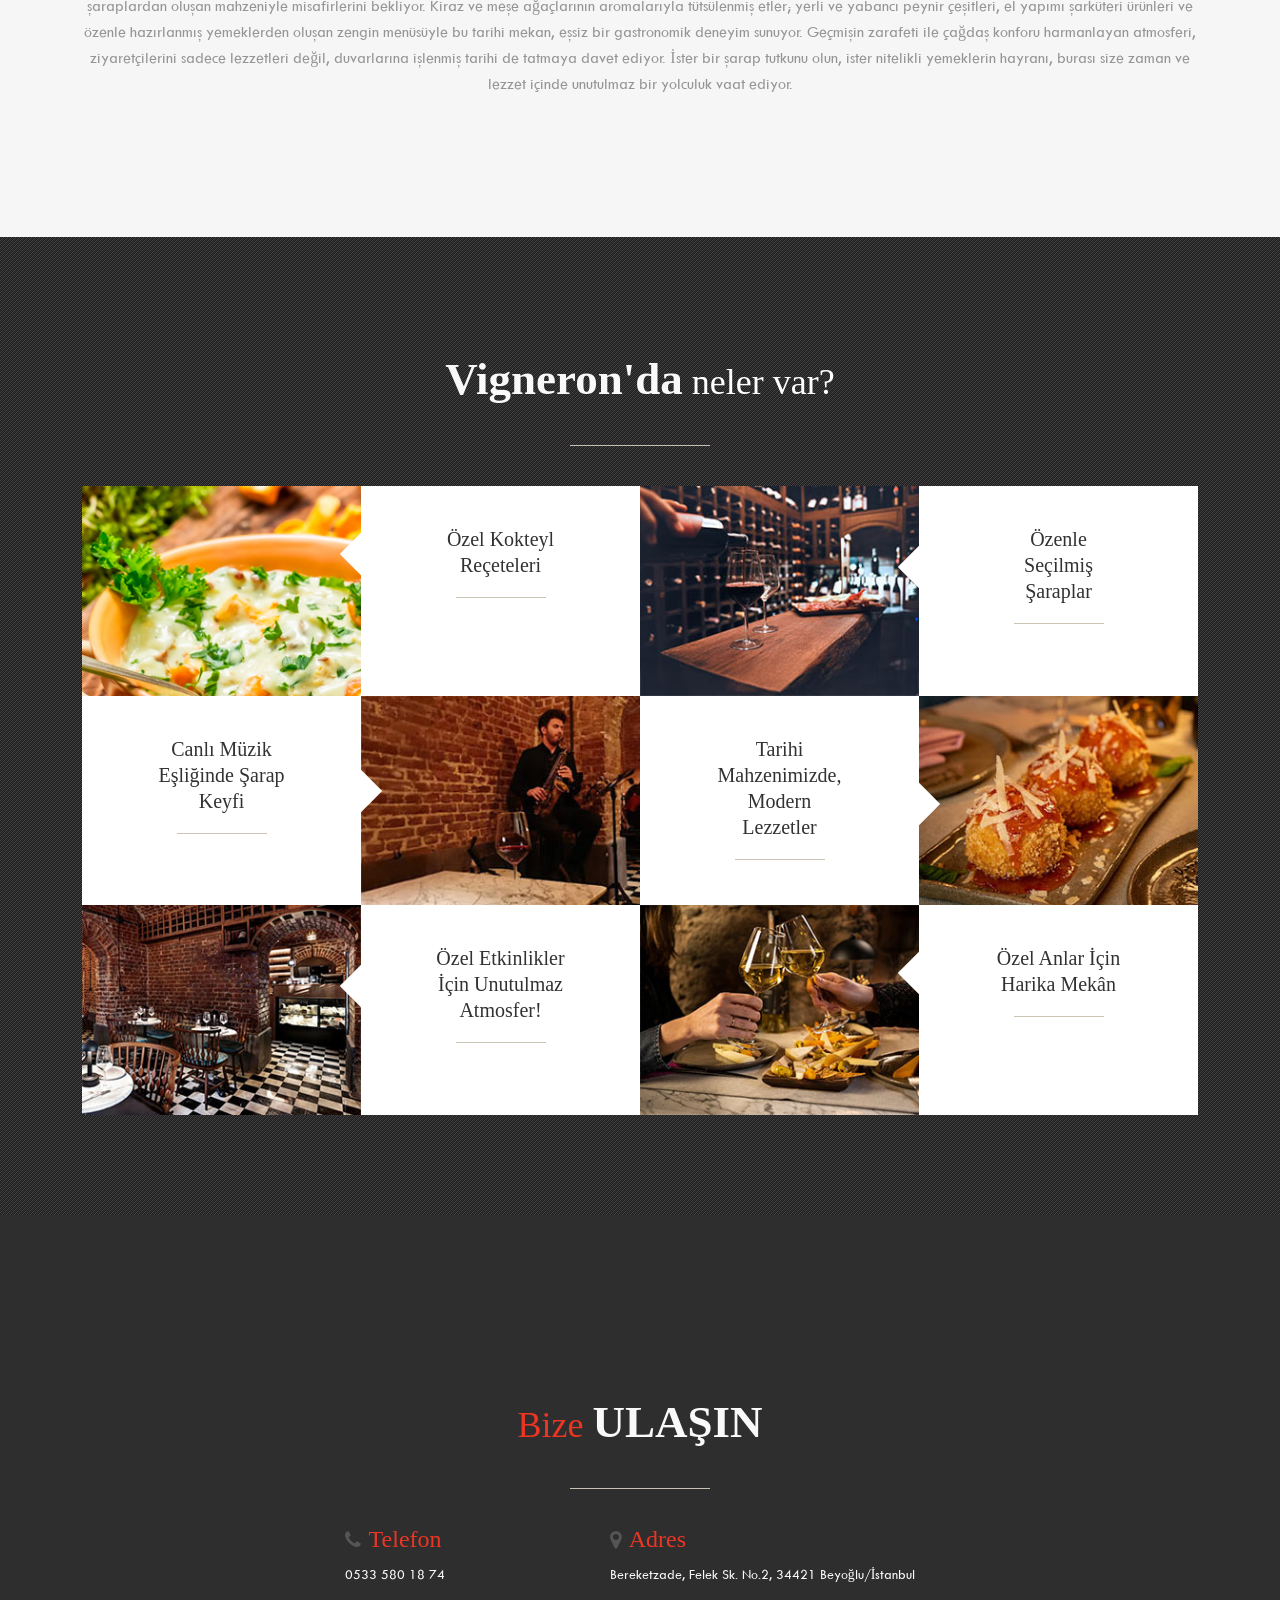
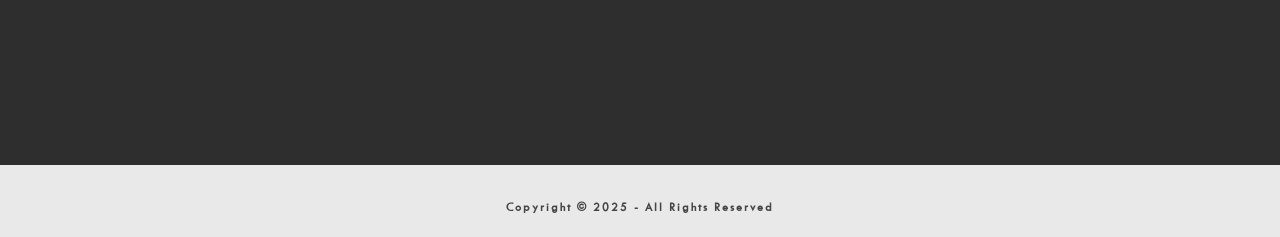
==== commit 5887419d: "Update index.html contact bilgileri ortalandı" ====
--- a/index.html
+++ b/index.html
@@ -312,7 +312,7 @@
 					<div class="col-md-8 mx-auto">
 						<div class="block wow fadeInLeft" data-wow-delay="200ms">
 							<div class="info p-3">
-								<ul>
+								<ul class="d-flex justify-content-around">
 									<li>
 										<h4><i class="fa fa-phone me-2"></i>Telefon</h4>
 										<p>0533 580 18 74</p>
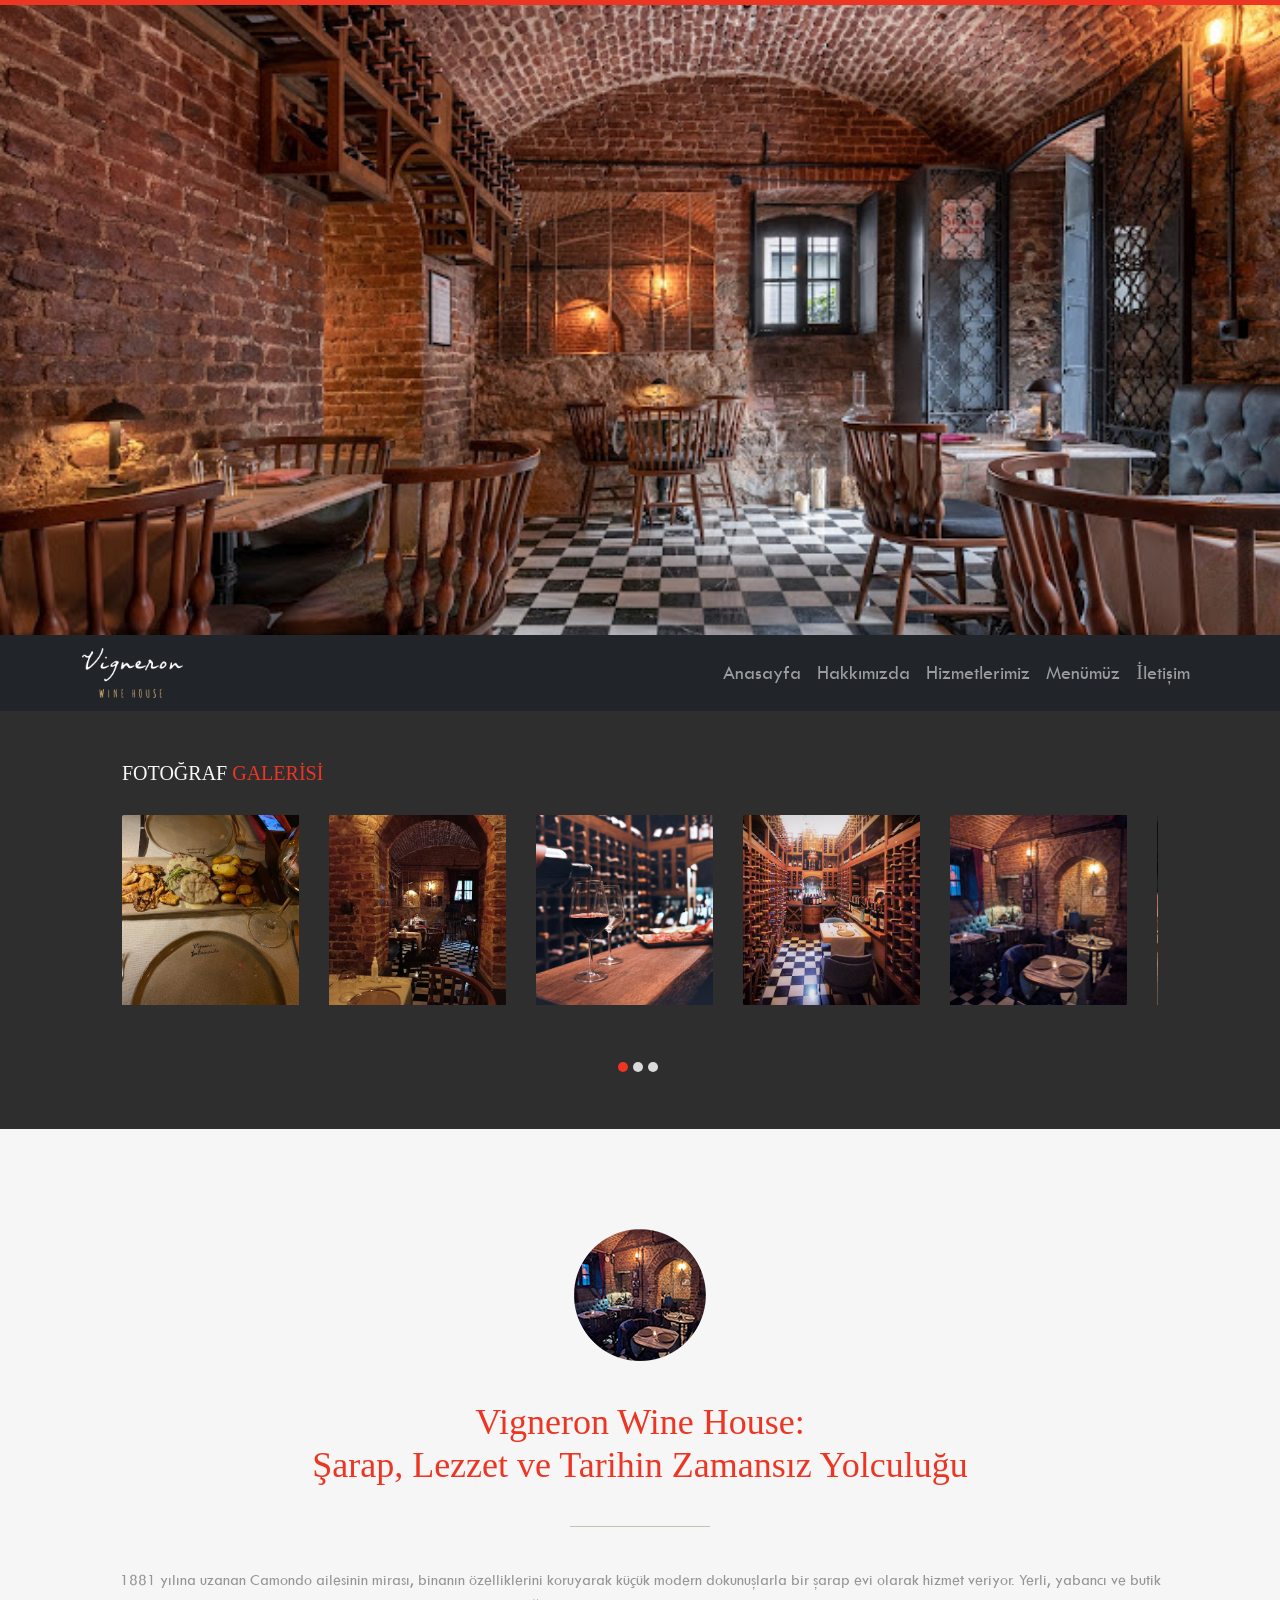
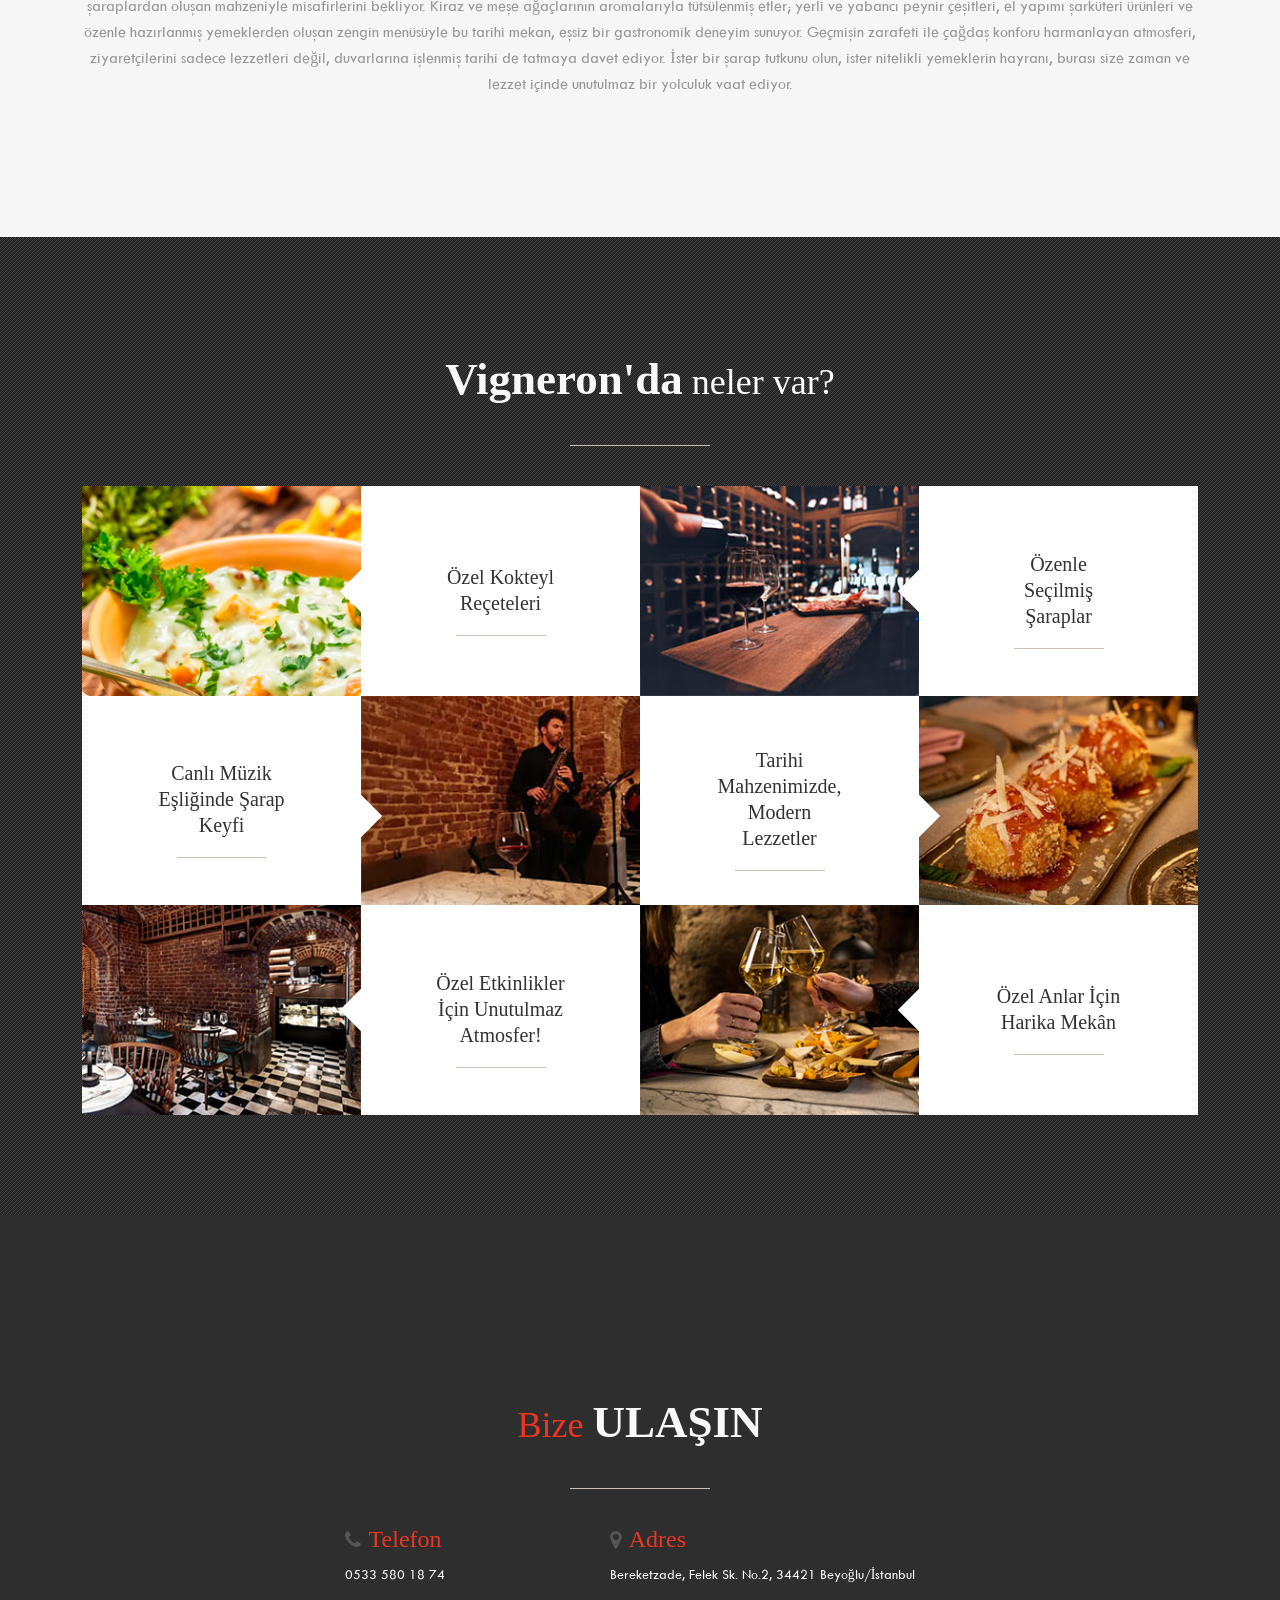
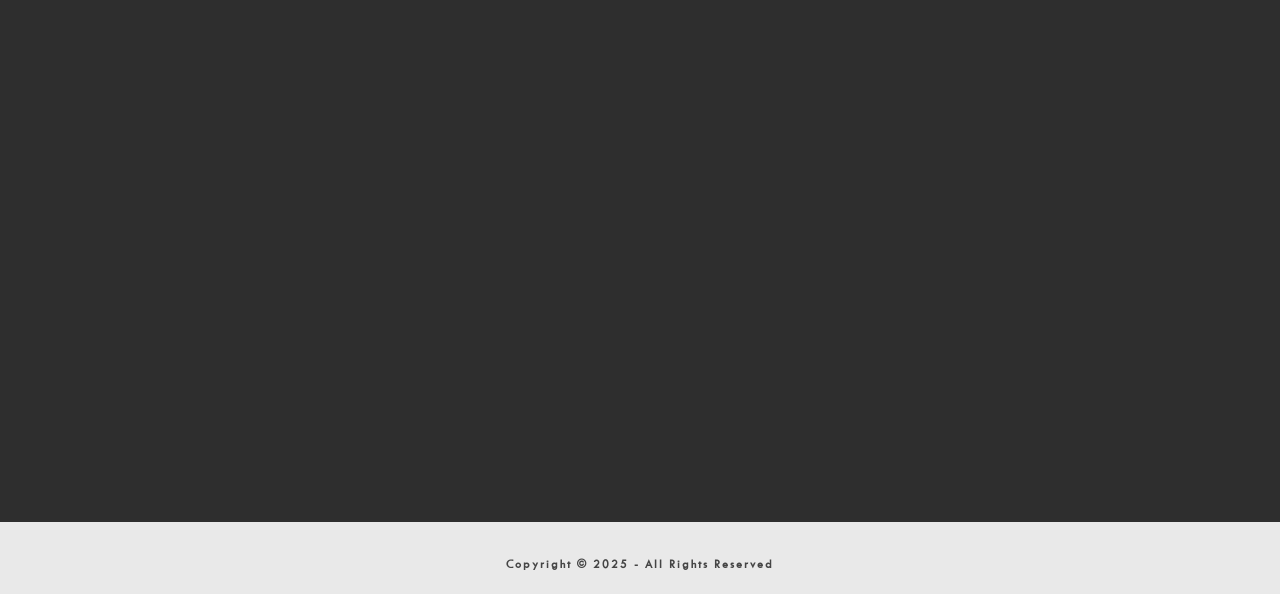
==== commit e6817cae: "update index and main.css hero arkapalan taraması kaldırıldı. map eklendi" ====
--- a/index.html
+++ b/index.html
@@ -236,7 +236,7 @@
 						<div class="block">
 							<h1 class="heading"><span>Vigneron'da</span> neler var?</h1>
 							<ul>
-								<li class="wow fadeInLeft" data-wow-duration="300ms" data-wow-delay="300ms">
+								<li class="wow fadeInLeft d-flex align-items-center" data-wow-duration="300ms" data-wow-delay="300ms">
 									<div class="services-img">
 										<img src="images/blog/blog-img-1.jpg" alt="services-img" />
 									</div>
@@ -244,7 +244,7 @@
 										<h3>Özel Kokteyl Reçeteleri</h3>
 									</div>
 								</li>
-								<li class="wow fadeInLeft" data-wow-duration="300ms" data-wow-delay="400ms">
+								<li class="wow fadeInLeft d-flex align-items-center" data-wow-duration="300ms" data-wow-delay="400ms">
 									<div class="services-img">
 										<img src="images/blog/saraplar.jpg" alt="services-img" />
 									</div>
@@ -252,7 +252,7 @@
 										<h3>Özenle Seçilmiş Şaraplar</h3>
 									</div>
 								</li>
-								<li class="wow fadeInLeft" data-wow-duration="300ms" data-wow-delay="500ms">
+								<li class="wow fadeInLeft d-flex align-items-center" data-wow-duration="300ms" data-wow-delay="500ms">
 									<div class="content-left">
 										<h3>Canlı Müzik Eşliğinde Şarap Keyfi</h3>
 									</div>
@@ -260,7 +260,7 @@
 										<img src="images/blog/live-music.jpg" alt="services-img" />
 									</div>
 								</li>
-								<li class="wow fadeInLeft" data-wow-duration="300ms" data-wow-delay="600ms">
+								<li class="wow fadeInLeft d-flex align-items-center" data-wow-duration="300ms" data-wow-delay="600ms">
 									<div class="content-left">
 										<h3>Tarihi Mahzenimizde, Modern Lezzetler</h3>
 									</div>
@@ -268,15 +268,15 @@
 										<img src="images/blog/modern-lezzetler.jpg" alt="services-img" />
 									</div>
 								</li>
-								<li class="wow fadeInLeft" data-wow-duration="300ms" data-wow-delay="700ms">
+								<li class="wow fadeInLeft d-flex align-items-center" data-wow-duration="300ms" data-wow-delay="700ms">
 									<div class="services-img">
 										<img src="images/blog/vigneron-ambiance.jpg" alt="services-img" />
 									</div>
-									<div class="content-right">
+									<div class="content-right align-self-center">
 										<h3>Özel Etkinlikler İçin Unutulmaz Atmosfer!</h3>
 									</div>
 								</li>
-								<li class="wow fadeInUp" data-wow-duration="300ms" data-wow-delay="800ms">
+								<li class="wow fadeInUp d-flex align-items-center" data-wow-duration="300ms" data-wow-delay="800ms">
 									<div class="services-img">
 										<img src="images/blog/ozel-anlar.jpg" alt="services-img" />
 									</div>
@@ -322,9 +322,13 @@
 										<p>Bereketzade, Felek Sk. No.2, 34421 Beyoğlu/İstanbul</p>
 									</li>
 								</ul>
+								
 							</div>
 						</div>
 					</div>
+					<div class="map col-12">
+								    <iframe style="border:0; width: 100%; height: 350px;" src="https://www.google.com/maps/embed?pb=!1m18!1m12!1m3!1d3183.6484526644044!2d28.974567563610293!3d41.02417516858443!2m3!1f0!2f0!3f0!3m2!1i1024!2i768!4f13.1!3m3!1m2!1s0x14cab9e24e94356b%3A0x4d7dcb8696eea0fd!2sVigneron%20Wine%20House!5e0!3m2!1str!2str!4v1744659334155!5m2!1str!2str" frameborder="0" allowfullscreen=""></iframe>
+								</div>
 					
 					<!-- .col-md-4 close -->
 					<!--<div class="col-md-4">
--- a/css/main.css
+++ b/css/main.css
@@ -213,7 +213,7 @@
     top: 0;
     width: 100%;
     height: 100%;
-    background: url("../images/overlay-pattern.png") #000000;
+    /*background: url("../images/overlay-pattern.png") #000000;*/
     opacity: 0.3;
 }
 
